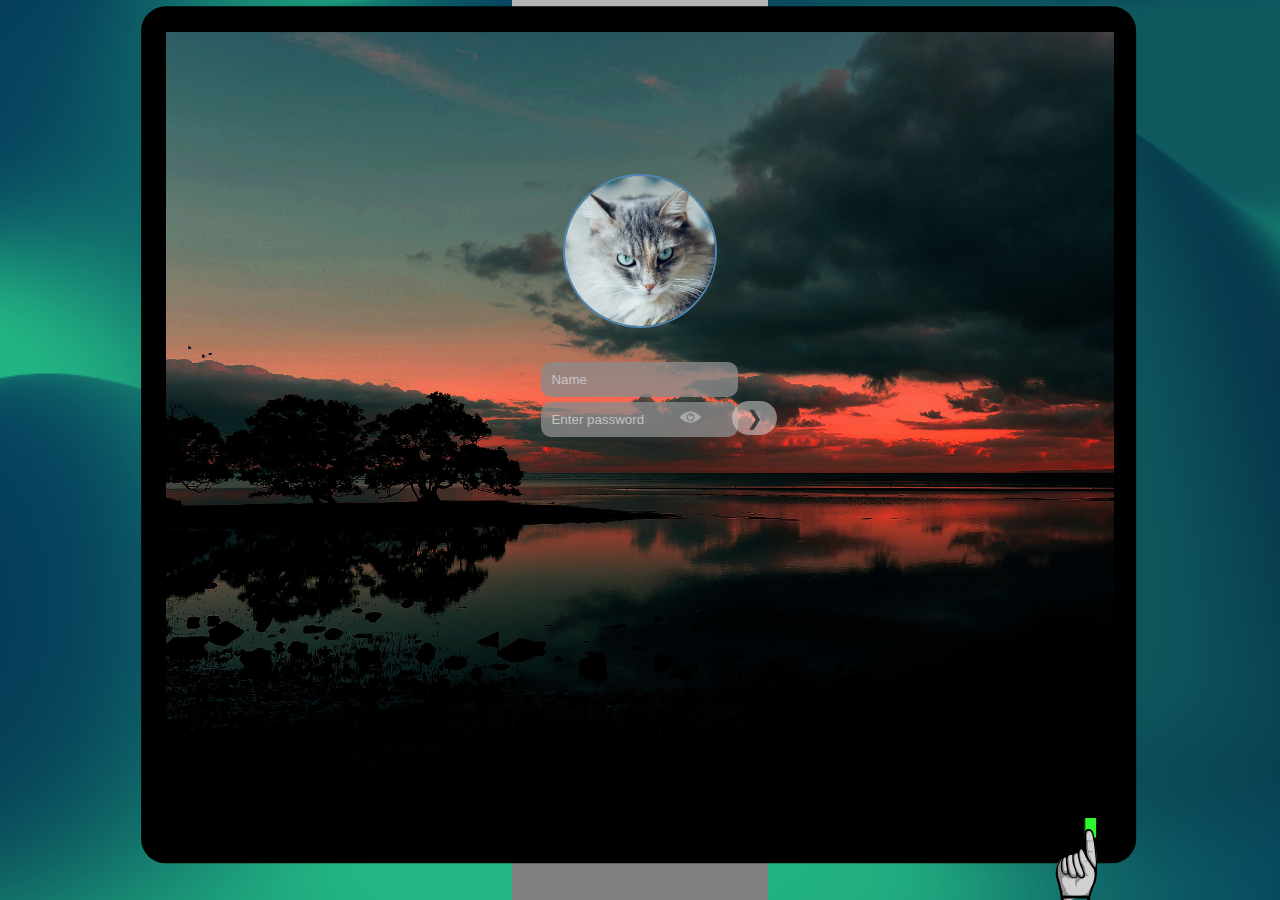
==== index.html @ 941a3dd5 "saving update / final" ====
<!DOCTYPE html>
<html lang="cs">
<head>
    <meta charset="UTF-8">
    <meta http-equiv="X-UA-Compatible" content="IE=edge">
    <meta name="viewport" content="width=device-width, initial-scale=1.0">
    <title>Purkiáda 2023</title>
    <link rel="stylesheet" href="css/panBackor.css">
    <link rel="stylesheet" href="css/apps/store.css">
    <link rel="stylesheet" href="css/apps/usc.css">
    <link rel="stylesheet" href="css/apps/level1.css">
    <link rel="stylesheet" href="css/apps/antivirus.css">
    <link rel="stylesheet" href="css/apps/console.css">
    <link rel="stylesheet" href="css/background.css">
    <link rel="stylesheet" href="css/winStyle.css">
    <link rel="stylesheet" href="css/screen.css">
    <link rel="stylesheet" href="css/index.css">
    <link rel="stylesheet" href="css/apps/fileExplorer.css">
    <link rel="stylesheet" href="css/apps/wizard.css">
    <link rel="stylesheet" href="css/apps/help.css">
    <link rel="stylesheet" href="css/apps/browser.css">
    <link rel="stylesheet" href="css/apps/properties.css">
    <link rel="stylesheet" href="css/apps/settings.css">
    <link rel="stylesheet" href="css/apps/decrypt.css">
    <script src="https://ajax.googleapis.com/ajax/libs/jquery/3.5.1/jquery.min.js"></script>
</head>
<body onload="generateApps(); getCountOfApplications(); checkLoggedUser();">
    <canvas id="gradient-canvas" data-transition-in></canvas>
        <!--
        <img draggable="false" id="telephone" class="unselectable" src="images/telefon/telefon-off.svg"></img>
        <img draggable="false" id="telephone-arrow" class="unselectable" style="rotate: 0deg;" src="images/telefon/arrow.svg" onclick="telefonNahoru()"></img>
        <div id="telephone-button-messages" class="telephone-button" onclick="changeTelephoneScreen('Messages')"></div>
        <div id="twoFactorCode"></div>
        <div id="telephone-button-open-conversation" class="telephone-button" onclick="changeTelephoneScreen('MessagesEmail')"></div> 
        -->
        <div class="monitor">
            <div id="loginscreen">
                <form id="loginContent">
                    <img draggable="false" id="ProfilePicture" src="images/general/LoginPP.png"><br>
                    <div>
                        <p id="wrongLoginText"></p>
                        <input type="text" id="username" name="username" onfocus='this.value=""'  value="Name"><br>
                        <input type="text" id="userpassword" name="password" onfocus='this.value=""; this.type="password"'; value="Enter password">
                    </div>
                    <input type="submit" id="submitlogin" value="❯" onclick="checkLoginInfo()">
                    <div id="showButton">
                        <img draggable="false" src="images/general/show.png" id="showPassword" onclick="showOrHidePassword()" title="show">
                    </div>
                </form>
            </div>
            <div id="taskBar" class="unselectable">
                <div id="startMenu" tabindex="-1" style="display: none">
                    <div id="appList"></div>
                    <div id="sideBar">
                        <div id="MoreBTN" class="start_sidebar_btns">
                            <img draggable="false" src="images/taskbar/morelight.svg" alt="more button" class="task_btns">
                            <p class="start_text">START</p>
                        </div>
                        <div class="sideBar_bottom">
                            <div id="AccountBTN" class="start_sidebar_btns">
                                <img draggable="false" src="images/taskbar/accountlight.svg" alt="account button" class="task_btns">
                                <p id="UserNameOnScr" class="start_text">Odhlásit se</p>
                            </div>
                            <div id="SettingsBTN" class="start_sidebar_btns" onclick="focusWindow('settings')">
                                <img draggable="false" src="images/taskbar/Settingslight.svg" alt="settings button" class="task_btns">
                                <p class="start_text">Nastavení</p>
                            </div>
                            <div id="PowerBTN" class="start_sidebar_btns" onclick="restart();openStartMenu();">
                                <img draggable="false" src="images/taskbar/PowerBTNlight.svg" alt="power button" class="task_btns">
                                <p class="start_text">Vypnout</p>
                            </div>
                        </div>
                    </div>
                    
                </div>
                <img draggable="false" src="images/taskbar/StartBTNlight.svg" alt="start button" id="StartBTN" class="task_btns">
                <img draggable="false" src="images/Backor/BackorIcon.png" alt="Pan Bačkor button" id="PanBackorBTN" class="task_btns" onclick="panBackorBTN()">
                <div id="backor_controls">
                    <div class="arrows arrow-left" onclick="switchPanBackorDialog(-1)"></div>
                    <div class="arrows arrow-right" onclick="switchPanBackorDialog(1)"></div>
                </div>
                <span id="getTime"> </span>
            </div>
            <div id="displayLeg"></div>
            <div class="displayFrame"></div>
            <div id="powerOffButton" onclick="turnOff()" class="unselectable" title="Power on/off"></div>
                <img draggable="false" src="images/general/hand.svg" alt="hand.svg" id="hand">
                <div id="contentDisplay">
                    
                    <div class="app_container" id="app_container" style="display: flex;margin: 2%;"></div>
                    <img draggable="false" src="images/Backor/backorArrow.png" alt="Pan Bačkor pointer" id="PanBackorPointer">
                    <appBuild title="It's About Drive, It's About Power" icon="old/LIGHT/icon2.png" backgroundColor="linear-gradient(43deg, #4158D0 0%, #C850C0 46%, #FFCC70 100%)" isInstalled="false">
                        <p>⣿⣿⣿⣿⣿⣿⣿⣿⣿⣿⣿⣿⣿⣿⣿⡿⠿⠛⠛⠛⠛⠿⣿⣿⣿⣿⣿⣿⣿⣿
                            ⣿⣿⣿⣿⣿⣿⣿⣿⣿⣿⣿⡿⠛⠉⠁⠀⠀⠀⠀⠀⠀⠀⠉⠻⣿⣿⣿⣿⣿⣿
                            ⣿⣿⣿⣿⣿⣿⣿⣿⣿⣿⡟⠁⠀⠀⠀⠀⠀⠀⠀⠀⠀⠀⠀⠀⠘⢿⣿⣿⣿⣿
                            ⣿⣿⣿⣿⣿⣿⣿⣿⣿⡟⠁⠀⠀⠀⠀⠀⠀⠀⠀⠀⠀⠀⠀⠀⠀⣾⣿⣿⣿⣿
                            ⣿⣿⣿⣿⣿⣿⣿⠋⠈⠀⠀⠀⠀⠐⠺⣖⢄⠀⠀⠀⠀⠀⠀⠀⠀⣿⣿⣿⣿⣿
                            ⣿⣿⣿⣿⣿⣿⡏⢀⡆⠀⠀⠀⢋⣭⣽⡚⢮⣲⠆⠀⠀⠀⠀⠀⠀⢹⣿⣿⣿⣿
                            ⣿⣿⣿⣿⣿⣿⡇⡼⠀⠀⠀⠀⠈⠻⣅⣨⠇⠈⠀⠰⣀⣀⣀⡀⠀⢸⣿⣿⣿⣿
                            ⣿⣿⣿⣿⣿⣿⡇⠁⠀⠀⠀⠀⠀⠀⠀⠀⠀⠀⠀⣟⢷⣶⠶⣃⢀⣿⣿⣿⣿⣿
                            ⣿⣿⣿⣿⣿⣿⡅⠀⠀⠀⠀⠀⠀⠀⠀⠀⠀⠀⠀⢿⠀⠈⠓⠚⢸⣿⣿⣿⣿⣿
                            ⣿⣿⣿⣿⣿⣿⡇⠀⠀⠀⠀⢀⡠⠀⡄⣀⠀⠀⠀⢻⠀⠀⠀⣠⣿⣿⣿⣿⣿⣿
                            ⣿⣿⣿⣿⣿⣿⡇⠀⠀⠀⠐⠉⠀⠀⠙⠉⠀⠠⡶⣸⠁⠀⣠⣿⣿⣿⣿⣿⣿⣿
                            ⣿⣿⣿⣿⣿⣿⣿⣦⡆⠀⠐⠒⠢⢤⣀⡰⠁⠇⠈⠘⢶⣿⣿⣿⣿⣿⣿⣿⣿⣿
                            ⣿⣿⣿⣿⣿⣿⣿⣿⡇⠀⠀⠀⠀⠠⣄⣉⣙⡉⠓⢀⣾⣿⣿⣿⣿⣿⣿⣿⣿⣿
                            ⣿⣿⣿⣿⣿⣿⣿⣿⣷⣄⠀⠀⠀⠀⠀⠀⠀⠀⣰⣿⣿⣿⣿⣿⣿⣿⣿⣿⣿⣿
                            ⣿⣿⣿⣿⣿⣿⣿⣿⣿⣿⣷⣤⣀⣀⠀⣀⣠⣾⣿⣿⣿⣿⣿⣿⣿⣿⣿⣿⣿⣿</p>
            </appBuild>
            <appBuild title="Chad" icon="old/LIGHT/icon3.png" backgroundColor="darkslategray" scroll="YX" isInstalled="false">
                <p>
                ⠀⠀⠀⠀⠀⠀⠀⠀⠀⠀⠀⠀⠀⠀⠀⠀⠀⠀⠀⣀⣤⣤⣤⣶⣤⣤⣀⣀⣀⠀⠀⠀⠀⠀⠀⠀⠀⠀⠀⠀⠀⠀⠀⠀⠀⠀⠀⠀⠀⠀
                ⠀⠀⠀⠀⠀⠀⠀⠀⠀⠀⠀⠀⠀⠀⠀⠀⣠⣴⣿⣿⣿⣿⣿⣿⣿⣿⣿⣿⣿⣿⣶⣄⠀⠀⠀⠀⠀⠀⠀⠀⠀⠀⠀⠀⠀⠀⠀⠀⠀⠀
                ⠀⠀⠀⠀⠀⠀⠀⠀⠀⠀⠀⠀⠀⠀⢀⣾⣿⣿⣿⣿⣿⡿⠋⠉⠛⠛⠛⠿⣿⠿⠿⢿⣇⠀⠀⠀⠀⠀⠀⠀⠀⠀⠀⠀⠀⠀⠀⠀⠀⠀
                ⠀⠀⠀⠀⠀⠀⠀⠀⠀⠀⠀⠀⠀⠀⣾⣿⣿⣿⣿⣿⠟⠀⠀⠀⠀⠀⡀⢀⣽⣷⣆⡀⠙⣧⠀⠀⠀⠀⠀⠀⠀⠀⠀⠀⠀⠀⠀⠀⠀⠀
                ⠀⠀⠀⠀⠀⠀⠀⠀⠀⠀⠀⠀⠀⢰⣿⣿⣿⣿⣿⣷⠶⠋⠀⠀⣠⣤⣤⣉⣉⣿⠙⣿⠀⢸⡆⠀⠀⠀⠀⠀⠀⠀⠀⠀⠀⠀⠀⠀⠀⠀
                ⠀⠀⠀⠀⠀⠀⠀⠀⠀⠀⠀⠀⠀⢸⣿⣿⣿⣿⣿⠁⠀⠀⠴⡟⣻⣿⣿⣿⣿⣿⣶⣿⣦⡀⣇⠀⠀⠀⠀⠀⠀⠀⠀⠀⠀⠀⠀⠀⠀⠀
                ⠀⠀⠀⠀⠀⠀⠀⠀⠀⠀⠀⠀⠀⢨⠟⡿⠻⣿⠃⠀⠀⠀⠻⢿⣿⣿⣿⣿⠏⢹⣿⣿⣿⢿⡇⠀⠀⠀⠀⠀⠀⠀⠀⠀⠀⠀⠀⠀⠀
                ⠀⠀⠀⠀⠀⠀⠀⠀⠀⠀⠀⠀⠀⣿⣼⣷⡶⣿⣄⠀⠀⠀⠀⠀⢉⣿⣿⣿⡿⠀⠸⣿⣿⡿⣷⠃⠀⠀⠀⠀⠀⠀⠀⠀⠀⠀⠀⠀⠀⠀
                ⠀⠀⠀⠀⠀⠀⠀⠀⠀⠀⠀⠀⠀⢻⡿⣦⢀⣿⣿⣄⡀⣀⣰⠾⠛⣻⣿⣿⣟⣲⡀⢸⡿⡟⠹⡆⠀⠀⠀⠀⠀⠀⠀⠀⠀⠀⠀⠀⠀⠀
                ⠀⠀⠀⠀⠀⠀⠀⠀⠀⠀⠀⠀⠀⠀⢰⠞⣾⣿⡛⣿⣿⣿⣿⣰⣾⣿⣿⣿⣿⣿⣿⣿⣿⡇⢰⡇⠀⠀⠀⠀⠀⠀⠀⠀⠀⠀⠀⠀⠀⠀
                ⠀⠀⠀⠀⠀⠀⠀⠀⠀⠀⠀⠀⠀⠀⠘⠀⣿⡽⢿⣿⣿⣿⣿⣿⣿⣿⣿⣿⣿⢿⠿⣍⣿⣧⡏⠀⠀⠀⠀⠀⠀⠀⠀⠀⠀⠀⠀⠀⠀⠀
                ⠀⠀⠀⠀⠀⠀⠀⠀⠀⠀⠀⠀⠀⠀⠀⠀⣿⣷⣿⣿⣿⣿⣿⣿⣿⣿⣷⣮⣽⣿⣷⣙⣿⡟⠀⠀⠀⠀⠀⠀⠀⠀⠀⠀⠀⠀⠀⠀⠀⠀
                ⠀⠀⠀⠀⠀⠀⠀⠀⠀⠀⠀⠀⠀⠀⠀⠀⠙⢿⣿⣿⣿⣿⣿⣿⣿⣿⣿⣿⣿⣿⡟⣹⡿⠇⠀⠀⠀⠀⠀⠀⠀⠀⠀⠀⠀⠀⠀⠀⠀⠀
                ⠀⠀⠀⠀⠀⠀⠀⠀⠀⠀⠀⠀⠀⠀⠀⠀⠀⠀⠈⠛⢿⣿⣿⣿⣿⣿⣿⣿⣿⣿⣿⣿⡧⣦⠀⠀⠀⠀⠀⠀⠀⠀⠀⠀⠀⠀⠀⠀⠀⠀
                ⠀⠀⠀⠀⠀⠀⠀⠀⠀⠀⠀⠀⢠⡆⠀⠀⠀⠀⠀⠀⠀⠉⠻⣿⣿⣾⣿⣿⣿⣿⣿⣿⡶⠏⠀⠀⠀⠀⠀⠀⠀⠀⠀⠀⠀⠀⠀⠀⠀⠀
                ⠀⠀⠀⠀⠀⠀⠀⣀⣠⣤⡴⠞⠛⠀⠀⠀⠀⠀⠀⠀⠀⠀⠀⠚⣿⣿⣿⠿⣿⣿⠿⠟⠁⠀⠀⠀⠀⠀⠀⠀⠀⠀⠀⠀⠀⠀⠀⠀⠀⠀
                ⠀⢀⣠⣤⠶⠚⠉⠉⠀⢀⡴⠂⠀⠀⠀⠀⠀⠀⠀⠀⢠⠀⠀⢀⣿⣿⠁⠀⡇⠀⠀⠀⠀⠀⠀⠀⠀⠀⠀⠀⠀⠀⠀⠀⠀⠀⠀⠀⠀⠀
                ⠞⠋⠁⠀⠀⠀⠀⣠⣴⡿⠃⠀⠀⠀⠀⠀⠀⠀⠀⠀⣾⠀⠀⣾⣿⠋⠀⢠⡇⠀⠀⠀⠀⠀⠀⠀⠀⠀⠀⠀⠀⠀⠀⠀⠀⠀⠀⠀⠀⠀
                ⡀⠀⠀⢀⣷⣶⣿⣿⣿⡇⠀⠀⠀⠀⠀⠀⠀⠀⠀⠀⣿⣆⣼⣿⠁⢠⠃⠈⠓⠦⣄⡀⠀⠀⠀⠀⠀⠀⠀⠀⠀⠀⠀⠀⠀⠀⠀⠀⠀⠀
                ⣿⣿⡛⠛⠿⠿⠿⠿⠿⢷⣦⣤⣤⣤⣦⣄⣀⣀⠀⢀⣿⣿⠻⣿⣰⠻⠀⠸⣧⡀⠀⠉⠳⣄⠀⠀⠀⠀⠀⠀⠀⠀⠀⠀⠀⠀⠀⠀⠀⠀
                ⠛⢿⣿⣆⠀⠀⠀⠀⠀⠀⠀⠀⠈⠉⠉⠙⠛⠿⣦⣼⡏⢻⣿⣿⠇⠀⠁⠀⠻⣿⠙⣶⣄⠈⠳⣄⡀⠀⠀⠀⠀⠀⠀⠀⠀⠀⠀⠀⠀⠀
                ⠀⠀⠈⠋⠀⠀⠀⠀⠀⠀⠀⠀⠀⠀⠁⣐⠀⠀⠀⠈⠳⡘⣿⡟⣀⡠⠿⠶⠒⠟⠓⠀⠹⡄⢴⣬⣍⣑⠢⢤⡀⠀⠀⠀⠀⠀⠀⠀⠀⠀
                ⠀⠀⠀⠀⠀⠀⠀⠀⠀⠀⠀⠀⠀⠀⠀⠙⢀⣀⠐⠲⠤⠁⢘⣠⣿⣷⣦⠀⠀⠀⠀⠀⠀⠙⢿⣿⣏⠉⠉⠂⠉⠉⠓⠒⠦⣄⡀⠀⠀⠀
                ⠀⠀⠀⠀⠀⠀⠀⠀⠀⠀⠀⠀⠀⠀⠀⠀⠀⠉⠀⠀⠀⠀⠈⣿⣿⣷⣯⠀⠀⠀⠀⠀⠀⠀⠀⠉⠻⢦⣷⡀⠀⠀⠀⠀⠀⠀⠉⠲⣄⠀
                ⠠⠀⠀⠀⠀⠀⠀⠀⠀⠀⠀⠀⠀⠀⠀⠀⠀⠀⠀⠀⠘⢦⠀⢹⣿⣏⠀⠀⠀⠀⠀⠀⠀⠀⠀⠀⠀⠀⠙⢻⣷⣄⠀⠀⠀⠀⠀⠀⠈⠳
                ⠀⠀⠁⠀⠀⠀⠀⠀⠀⠀⠀⠀⠀⠀⠀⠀⠀⠀⠀⠀⠀⠀⠁⣸⣿⣿⡀⠀⠀⠀⠀⠀⠀⠀⠀⠀⠀⠀⠀⠀⠈⣽⡟⢶⣄⠀⠀⠀⠀⠀
                ⠯⠀⠀⠀⠒⠀⠀⠀⠀⠀⠐⠀⠀⠀⠀⠀⠀⠀⠀⠀⠀⠀⠀⢻⣿⣿⣷⣄⠀⠀⠀⠀⠀⠀⠀⠀⠀⠀⠀⠀⠀⢸⣿⡄⠈⠳⠀⠀⠀⠀
                ⠀⠀⢀⣀⣀⡀⣼⣤⡟⣬⣿⣷⣤⣀⣄⣀⡀⠀⠀⠀⠀⠀⠀⠈⣿⣿⡄⣉⡀⠀⠀⠀⠀⠀⠀⠀⢀⠀⠀⠀⠀⠀⣿⣿⣄⠀⣀⣀⡀⠀
                </p>
            </appBuild>
            <appBuild title="Notepad" icon="notepad.png" scroll="XY" backgroundColor="white">
                <p contenteditable="true" id="notepad" class="unselectable" style="width:100%;height:100%"></p>
            </appBuild>
            <appBuild title="Video přehrávač" backgroundColor="black" shortcut="false" icon="vlc.png">
                <video width="100%" height="100%" onclick="if(paused){play()}else{pause()}">
                    <source src="images/general/NeverGonnaGiveYouUp.mp4" type="video/mp4" id="videoPlayer">
                    Your browser does not support the video tag.
                </video>
            </appBuild>
            <appBuild title="settings" icon="settings-cog.svg" shortcut="false" startMenu="false">
                <div class="settings_main">
                    <ul class="settings_nav">
                        <li onclick="activateTab(this, 'tab_general')" id="defaultSettingsTab"><img class="settings_ico" src="images/icons/settings-cog.svg" alt=""><p>Obecné</p></li>
                        <li onclick="activateTab(this, 'tab_appearance')"><img class="settings_ico" src="images/icons/appearance.svg" alt=""><p>Vzhled</p></li>
                        <li onclick="activateTab(this, 'tab_about')"><img class="settings_ico" src="images/icons/about.svg" alt=""><p>O systému</p></li>
                        <li onclick="activateTab(this, 'tab_bug')"><img class="settings_ico" src="images/icons/bug.svg" alt=""><p>Nahlásit chybu</p></li>
                      </ul>
                    <div class="tabs">
                        <div id="tab_general" class="tab_container">
                            <div id="general-lang" class="tab_select_template">
                                <label for="sys-lang" class="textOverflow1Line">Systémový jazyk:</label>
                                <select name="sys-lang" id="sys-lang-options" onchange="changeLang(this.value)">
                                    <option value="ascii">Ascii</option>
                                    <option value="default">Výchozí</option>
                                </select>
                            </div>
                            <!-- create random settins here -->
                            <div id="general-lang" class="tab_select_template">
                                <label for="random" class="textOverflow1Line">Náhodná volba:</label>
                                <label class="switch">
                                    <input type="checkbox">
                                    <span class="slider round"></span>
                                </label>
                            </div>
                            <div id="general-lang" class="tab_select_template">
                                <label for="random" class="textOverflow1Line">Náhodná volba:</label>
                                <select name="random" id="random-options">
                                    <option value="1">1</option>
                                    <option value="2">2</option>
                                    <option value="3">3</option>
                                </select>
                            </div>
                            <div id="general-lang" class="tab_select_template">
                                <label for="random" class="textOverflow1Line">Náhodná volba:</label>
                                <label class="switch">
                                    <input type="checkbox">
                                    <span class="slider round"></span>
                                </label>
                            </div>
                            <div id="general-lang" class="tab_select_template">
                                <label for="random" class="textOverflow1Line">Náhodná volba:</label>
                                <select name="random" id="random-options">
                                    <option value="1">1</option>
                                    <option value="2">2</option>
                                    <option value="3">3</option>
                                </select>
                            </div>
                            <div id="general-lang" class="tab_select_template">
                                <label for="random" class="textOverflow1Line">Náhodná volba:</label>
                                <select name="random" id="random-options">
                                    <option value="1">1</option>
                                    <option value="2">2</option>
                                    <option value="3">3</option>
                                </select>
                            </div>
                        </div>
                        <div id="tab_appearance" class="tab_container"></div>
                        <div id="tab_about" class="tab_container">
                            <h1>BackorOS &copy;</h1>
                            <p>Verze: 2023</p>
                            <p>Build: dneska</p>
                            <br>
                            <h3>Autoři: </h3>
                            <p>Kryštof Komárek</p>
                            <p>Filip Krupička</p>
                            <p>Adam Rousek</p>
                            <p>Václav Klíma</p>
                        </div>
                        <div id="tab_bug" class="tab_container">
                            <img src="images/general/noReportNoBug.jpg" alt="noReportNoBug.jpg" style="width: 100%;height: 100%;">
                        </div>
                    </div>
                </div>
            </appBuild>
            <appBuild title="Antivirus" icon="antivirusLogo.png" backgroundImage="antivirus-background.jpg" resize="false" maximize="false" isInstalled="false">
                <div id="av_header">
                    <img src="/images/icons/antivirusLogo.png" draggable="false" class="unselectable">
                    <p class="unselectable">Purktivirus</p>
                </div>
                <div id="av_sideBar">
                    <div class="av_button" onclick="document.getElementById('av_settings').style.display = 'none'">
                        <img src="/images/WebBrowser/magnifier.png" style="filter: invert();" draggable="false" class="unselectable">
                        <p class="unselectable">Sken</p>
                    </div>
                    <div class="av_button" onclick="document.getElementById('av_settings').style.display = 'unset'; stopScan()">
                        <img src="/images/taskbar/Settingslight.svg" draggable="false" class="unselectable">
                        <p class="unselectable">Nastavení</p>
                    </div>
                </div>
                <div id="av_footer">
                    <button id="av_scanBTN" onclick="startScan()">Rychlý sken</button>
                    <div id="av_scanInfo" style="display: none;">
                        <div id="av_scanInfo_text" class="unselectable"></div>
                        <div id="av_scanInfo_status" class="unselectable"></div>
                        <button id="av_scanInfoBTN" style="cursor: default;"></button>
                    </div>
                </div>
                <div id="av_settings">
                    <label for="scan-type">Typ skenování:</label>
                    <select name="scan-type" id="scan-type-options" onchange="changeScanningType(this.value)">
                        <option value="Rychlý">Rychlé</option>
                        <option value="Plný">Plné</option>
                    </select>
                </div>
                <div id="av_redemption">
                    <p class="unselectable">Vaše bezplatná zkušební verze právě skončila. Kupte si plnou verzi!</p>
                    <p class="unselectable">Status: neaktivní</p>
                    <input type="text" id="av_redemptionCode" placeholder="Aktivační kód">
                    <button style="cursor: default;" onclick="if (document.getElementById('av_redemptionCode').value === getPurktivirusCode()){document.getElementById('av_redemption').remove(); completeLevel(7); POSTdata(localStorage.getItem('loginDetail'), '0000000000000111');}else{document.getElementById('av_redemptionCode').value = ''}">Redem</button>
                </div>
                
            </appBuild>
            <appBuild title="*jmeno_uzivatele*@spspurkynova" backgroundColor="#0c0c0c" scroll="Y" icon="Console.png" isInstalled="false">
                <div class="console">
                    <div class="copyright">
                        Backora OS [Version 10.0.19045.2486] <br>
                        (c) Purkiada Uloha -1. All rights reserved.
                    </div>
                    <div class="console_output">
                        <div class="console_output_text" id="console_output_text" style="white-space: pre-wrap;">
                            <!-- ZDE JE OUTPUT A ZAPISUJÍ SE TU POUŽITÉ COMMANDY -->
                            &nbsp;&nbsp;
                        </div>
                        <div class="console_input">
                            <div class="console_input_text">
                                <span id="console_input_text">C:\LevelProgress> </span>
                                <input type="text" id="console_input" onkeydown="consoleInput(event)">
                            </div>
                        </div>
                    </div>  
                </div>       
            </appBuild>

            <appBuild title="File explorer" backgroundImage="fileExplorer-background.jpg" icon="file_explorer.png">
                <div id="fe_header">
                    <img id="fe_icon" src="images/icons/file_explorer.png">
                    <img id="fe_hide" title="show hidden files ✗" src="images/general/fileHide.png" onclick="toggleHiddenFiles();this.title=(this.title=='show hidden files ✓')?'show hidden files ✗':'show hidden files ✓'">
                </div>
                <div id="fe_sideBar">
                    <div class="side_folder disk" id="defaultFolderTab" onclick="activateFolderTab(this, 'fe_disk')"><img src="images/icons/hard-drive.png" class="fe_side_img"><p class="textOverflow1Line">Disk (C:)</p></div>
                    <div class="side_folder limited" onclick="popup('System Manager', 'Nedostačné přístupové oprávnění')"><img src="images/icons/folder.png" class="fe_side_img"><p class="textOverflow1Line">system</p></div>
                    <div class="side_folder" onclick="activateFolderTab(this, 'fe_main')"><img src="images/icons/folder.png" class="fe_side_img"><p class="textOverflow1Line">Program Files</p></div>
                    <div class="side_folder" onclick="activateFolderTab(this, 'fe_downloads')"><img src="images/icons/folder.png" class="fe_side_img"><p class="textOverflow1Line">Downloads</p></div>
                    
                </div>
                <div id="fe_main" class="fe_tab">
                    <div class="fe_files inUse" id="backorFolder" onclick="activateFolderTab(this, 'fe_backor')"><img src="images/icons/folder.png"><p class="textOverflow1Line">Backor</p></div>
                    <div class="fe_files" id="fileRick" onclick="openVideo('images/NeverGonnaGiveYouUp.mp4')"><img src="images/icons/vlc.png" class="fe_file_img"><p class="textOverflow1Line">Rick roluje.mp4</p></div>
                    <div class="fe_files" id="file0" onclick="focusWindow('File'); changeFileText(generateRandomStringOfRandomLength(500,1000))"><img src="images/icons/fileDefault.png" class="fe_file_img"><p class="textOverflow1Line">A.part</p></div>
                    <div class="fe_files hiddenFiles" id="fileHidden" onclick="focusWindow('File'); changeFileText(generateRandomStringOfRandomLength(500,1000))"><img src="images/icons/batsch.png" class="fe_file_img"><p class="textOverflow1Line">fileGen.batsch</p></div>
                    <div class="fe_files" id="file1" onclick="focusWindow('File'); changeFileText(generateRandomStringOfRandomLength(500,1000))"><img src="images/icons/fileDefault.png" class="fe_file_img"><p class="textOverflow1Line">C.dll</p></div>
                    <div class="fe_files" id="file2" onclick="focusWindow('File'); changeFileText(generateRandomStringOfRandomLength(500,1000))"><img src="images/icons/fileDefault.png" class="fe_file_img"><p class="textOverflow1Line">D.bin</p></div>
                    <div class="fe_files" id="file3" onclick="focusWindow('File'); changeFileText(generateRandomStringOfRandomLength(500,1000))"><img src="images/icons/fileDefault.png" class="fe_file_img"><p class="textOverflow1Line">E.data</p></div>
                    <div class="fe_files" id="file4" onclick="focusWindow('File'); changeFileText(generateRandomStringOfRandomLength(500,1000))"><img src="images/icons/fileDefault.png" class="fe_file_img"><p class="textOverflow1Line">F.xml</p></div>
                    <div class="fe_files" id="file5" onclick="focusWindow('File'); changeFileText(generateRandomStringOfRandomLength(500,1000))"><img src="images/icons/fileDefault.png" class="fe_file_img"><p class="textOverflow1Line">G.bak</p></div>
                </div>
                <div id="fe_disk" class="fe_tab">
                    <div class="fe_files limited" onclick="popup('System Manager', 'Nedostačné přístupové oprávnění');"><img src="images/icons/folder.png" class="fe_folder_img"><p>system</p></div>
                    <div class="fe_files" onclick="activateFolderTab(this, 'fe_main')"><img src="images/icons/folder.png" class="fe_folder_img"><p>Program Files</p></div>
                    <div class="fe_files" onclick="activateFolderTab(this, 'fe_downloads')"><img src="images/icons/folder.png" class="fe_folder_img"><p>Downloads</p></div>
                </div> 
                <div id="fe_downloads" class="fe_tab">
                    <div class="fe_files" id="av_installer_file" onclick="focusWindow('AV Wizard')" style="display: none;"><img src="images/icons/wizardIcon.png"><p>AV_installer.exe</p></div>
                </div> 
                <div id="fe_backor" class="fe_tab">
                    <div class="fe_files inUse" id="backorFolder" onclick="activateFolderTab(this, 'fe_backorData')"><img src="images/icons/folder.png"><p class="textOverflow1Line">Data</p></div>
                    <div class="fe_files inUse" id="backorBatsch" onclick="focusWindow('File'); changeFileText(generateRandomStringOfRandomLength(500,1000))"><img src="images/Backor/BackorIcon.png"><p class="textOverflow1Line">PanBackor.exe</p></div>
                    <div class="fe_files inUse" id="backorDll" onclick="focusWindow('File'); changeFileText(generateRandomStringOfRandomLength(500,1000))"><img src="images/icons/fileDefault.png"><p class="textOverflow1Line">Backor.dll</p></div>
                </div> 
                <div id="fe_backorData" class="fe_tab">
                    <div class="fe_files inUse" id="backorBin1" onclick="focusWindow('File'); changeFileText(generateRandomStringOfRandomLength(500,1000))"><img src="images/icons/fileDefault.png"><p class="textOverflow1Line">part1.bin</p></div>
                    <div class="fe_files inUse" id="backorBin2" onclick="focusWindow('File'); changeFileText(generateRandomStringOfRandomLength(500,1000))"><img src="images/icons/fileDefault.png"><p class="textOverflow1Line">part2.bin</p></div>
                    <div class="fe_files inUse" id="backorBin3" onclick="focusWindow('File'); changeFileText(generateRandomStringOfRandomLength(500,1000))"><img src="images/icons/fileDefault.png"><p class="textOverflow1Line">part3.bin</p></div>
                </div>
            </appBuild>

            <appBuild title="File" backgroundColor="gray" scroll="XY" shortcut="false" startMenu="false">
                <p id="fileText"></p>
            </appBuild>

            <appBuild title="BACKOR Store" icon="store.png" backgroundColor="#a0a5b7" scroll="" isInstalled="false">
                <div id="store_header">
                    <img id="store_icon" src="images/icons/store.png" draggable="false">
                    <div id="store_header_text">
                        <p class="textOverflow1Line">BACKOR Store</p>
                    </div>
                </div>
                <div id="store_content">
                    <div id="store_content_left">
                        <div class="store_content_left_item" id="store_antivirus" onclick="this.style.display = 'none'; document.getElementById('av_installer_file').style.display = 'block'; document.getElementById('application' + getFromSystemRegister('Antivirus')).setAttribute('onclick', 'focusWindow(\'Antivirus\'); completeLevel(6)'); showStorePopup()">
                            <img src="images/icons/antivirusLogo.png">
                            <p class="textOverflow1Line">Antivirus</p>
                        </div>
                         <div class="store_content_right_item" id="store_terminal" style="display: none;" onclick="style.display = 'none'; installApp(getFromSystemRegister('*jmeno_uzivatele*@spspurkynova')); document.getElementById('application' + getFromSystemRegister('*jmeno_uzivatele*@spspurkynova')).setAttribute('onclick', 'focusWindow(\'*jmeno_uzivatele*@spspurkynova\'); completeLevel(10); completeLevel(11); POSTdata(localStorage.getItem(\'loginDetail\'), \'0000000000001011\');');">
                            <img src="images\icons\console.png">
                            <p class="textOverflow1Line">Terminal</p>
                        </div>
                    </div>
                    <div id="store_popup">
                        <p id="store_popup_text">Soubor AV_Installer.exe uložen do Downloads</p>
                    </div>
                </div>
                
            </appBuild>

            <appBuild title="AV Wizard" icon="wizardIcon.png" shortcut="false" startMenu="false">
                <div class="wizard_title">
                    Vítejte v Purkvirusovém instalačním čaroději!
                </div>
                <div class="wizard_text">
                    Pro pokračování v instalaci stačí kliknout na tlačítko a já vše zařídím..
                </div>
                <button onclick="AVInstall()" class="wizard_button_install">Installovat AV</button>
                <div class="wizard_error_title">
                    <a id="wizardErrorTitle">Instalace přerušena!</a>
                </div>
                <div class="wizard_error_text">
                    <a id="wizardErrorText">Nedostatek místa v uložišti!</a>
                </div>
                <div class="progress_bar_bg"></div>
                <div class="progress_bar"></div>
                
                
            </appBuild>
            <appBuild title="Webový prohlížeč" isInstalled="true" icon="browser.png" backgroundColor="#555">
                <div class="main_div">
                    <div id="browserHeader">
                        <img draggable="false" class="controlBtn" class="unselectable" src="images/WebBrowser/controlRightArrow.png" onclick="historyDown()">
                        <img draggable="false" class="controlBtn" class="unselectable" src="images/WebBrowser/controlLeftArrow.png" onclick="historyUp()">
                        <img draggable="false" class="controlBtn" class="unselectable" src="images/WebBrowser/controlReload.png" onclick="searchBarControler()">
                        <input id="browserSearchBar" onkeyup="if (event.keyCode===13){magnifierBtn.click()}" onclick="this.select();">
                        <img draggable="false" id="magnifierBtn" class="unselectable" src="images/WebBrowser/magnifier.png" onclick="searchBarControler()">
                    </div>
                    <div id="browserTabs">
                        <div class="browserTab" class="unselectable textOverflow1Line" onclick="searchBarControler('error')"><img src="images/WebBrowser/warning.png"><p class="textOverflow1Line">Error Checker</p></div>
                        <div class="browserTab" class="unselectable textOverflow1Line" onclick="searchBarControler('antivirus')"><img src="images//icons/antivirusLogo.png"><p class="textOverflow1Line">Předplatné</p></div>
                        <div class="browserTab" class="unselectable textOverflow1Line" onclick="searchBarControler('dokumentace')"><img src="images//icons/key.png"><p class="textOverflow1Line">Dokumentace</p></div>
                        <div class="browserTab virusTab" onclick="searchBarControler(this.querySelector('p').innerText)"><p class="textOverflow1Line">vir.exe</p></div>
                        <div class="browserTab virusTab" onclick="searchBarControler(this.querySelector('p').innerText)"><p class="textOverflow1Line">vir.exe</p></div>
                        <div class="browserTab virusTab" onclick="searchBarControler(this.querySelector('p').innerText)"><p class="textOverflow1Line">vir.exe</p></div>
                        <div class="browserTab virusTab" onclick="searchBarControler(this.querySelector('p').innerText)"><p class="textOverflow1Line">vir.exe</p></div>
                        <div class="browserTab virusTab" onclick="searchBarControler(this.querySelector('p').innerText)"><p class="textOverflow1Line">vir.exe</p></div>
                        <div class="browserTab virusTab" onclick="searchBarControler(this.querySelector('p').innerText)"><p class="textOverflow1Line">vir.exe</p></div>
                        <div class="browserTab virusTab" onclick="searchBarControler(this.querySelector('p').innerText)"><p class="textOverflow1Line">vir.exe</p></div>
                        <div class="browserTab virusTab" onclick="searchBarControler(this.querySelector('p').innerText)"><p class="textOverflow1Line">vir.exe</p></div>
                        <div class="browserTab virusTab" onclick="searchBarControler(this.querySelector('p').innerText)"><p class="textOverflow1Line">vir.exe</p></div>
                        <div class="browserTab virusTab" onclick="searchBarControler(this.querySelector('p').innerText)"><p class="textOverflow1Line">vir.exe</p></div>
                    </div>
                    <div id="main_webbrowser_div">
                        
                    </div>
                </div>
            
            </appBuild>
            <appBuild title="Jak použivat" icon="info.png" isInstalled="true" backgroundColor="#222" scroll="Y">
                <div class="help">
                    <h1 class="asciiHash textOverflow1Line">Info k úloze</h1>
                    <h2>Ovládání</h2>
                    <ul>
                        <li>Snažili jsme se simulovat běžný operační systém</li>
                        <li>Táhnutím kurzoru po vrchu okna ho můžete přesunout</li>
                        <li>Táhnutím kurzoru po pravém dolním okraji můžete některým oknům změnit velikost podle potřeby.</li>
                        <li>Okna jinak můžete samozřejmě zavřít, minimalizovat i maximalizovat</li>
                    </ul>
                    <h2>Pan Bačkor</h2>
                    <ul>
                        <li>Pan Bačkor je tvůj rádce pro tyto úlohy</li>
                        <li>Aby jsi si ho zobrazil/a, dole vlevo klikni na jeho ikonu (bílý kruh a bačkorou uvnitř)</li>
                        <li>Kliknutím na text → zobrazí se následující dialog (pokud možný)</li>
                        <li>Šipky v pravo dole na taskbaru → mění dialog na předchozí nebo následující (pokud možné)</li>
                    </ul>
                </div>
            </appBuild>
            <appBuild title="Vlastnosti" minimize="false" maximize="false" shortcut="false" startMenu="false" backgroundColor="gray" width="250px" height="300px" resize="false" taskBarHidden="true">

                <div id="properties_container">
                    <!-- create template for disk properties -->
                    <div id="properties_disk">
                        <div id="disk_name">
                            <img id="disk_img" src="images/icons/hard-drive.png">
                            <input type="text" value="OS" readonly>
                        </div>
                        <div id="disk_type">
                            <div>
                                <p class="textOverflow1Line">Typ: </p><p class="textOverflow1Line">Lokální disk</p>
                            </div>
                            <div>
                                <p class="textOverflow1Line">Systém souborů: </p><p class="textOverflow1Line">NTFS</p>
                            </div>
                        </div>
                        <div id="disk_storage">
                            <div>
                                <p class="textOverflow1Line">Celková velikost: </p><p class="textOverflow1Line">X.XX GB</p>
                            </div>
                            <div>
                                <p class="textOverflow1Line">Volné místo: </p><p class="textOverflow1Line">X.XX GB</p>
                            </div>
                        </div>
                    </div>
                    <div id="properties_optimization">
                        <img id="defragmentation_img" src="images/icons/defragmentation.png">
                        <button id="optimizeBTN" onclick="focusWindow('Optimalizace jednotek')" role="button">
                            <span class="asciiHash textOverflow1Line">Optimalizovat</span>
                        </button>
                    </div>
                </div>
            </appBuild>
            <appBuild title="Optimalizace jednotek" minimize="false" backgroundColor="gray" maximize="false" width="400px" height="300px" shortcut="false" startMenu="false" taskBarHidden="true">
                <p id="optimizationPercentage"></p>
                <button id="optimizeStartBTN" onclick="optimizeDrives(document.getElementById('optimizationPercentage'), 0, 100, 5000)">Optimalizovat</button>
            </appBuild>
            <appBuild title="Decrypt.exe" icon="key.png" isInstalled="false" backgroundColor="gray" width="250px" height="300px" resize="false" onClickFunction="completeLevel(10)">
                <div id="divDecrypt1">
                    <label for="decrypt1">Code 1/3</label>
                    <input type="text" id="decrypt1" name="decrypt1" placeholder="Bypass Code">
                    <p id="decryptmsg" style="color: white;"></p>
                    <button id="decryptBTN1" style="cursor: default;" onclick="decrypt1()">Spustit</button>
                </div>
                <div id="divDecrypt2">
                    <label for="decrypt2">Code 2/3</label>
                    <input type="text" id="decrypt2" name="decrypt2" placeholder="Bypass Code">
                    <p id="decryptmsg" style="color: white;"></p>
                    <button id="decryptBTN2" style="cursor: default;" onclick="decrypt2()">Spustit</button>
                </div>
                <div id="divDecrypt3">
                    <label for="decrypt3">Code 3/3</label>
                    <input type="text" id="decrypt3" name="decrypt" placeholder="Bypass Code">
                    <p id="decryptmsg" style="color: white;"></p>
                    <button id="decryptBTN3" style="cursor: default;" onclick="decrypt3()">Spustit</button>
                </div>
            </appBuild>
            <appBuild title="CrashNote.txt" isInstalled="false" backgroundColor="gray" width="250px" height="300px" resize="false">
                <div id="crashText"></div>
            </appBuild>
            
            <div id="PanBackorGUI" onclick="switchPanBackorDialog(1)" style="background-color: black;">
                <div class="Backor">
                    <img class="PanBackorImg" draggable="false" src="images/Backor/Backor.png" title="Ahoj jsem pan Bačkor!">
                    <div class="eye" id="eye1"></div>
                    <div class="eye" id="eye2"></div>
                    <div class="eyeLid" id="eyeLid1"></div>
                    <div class="eyeLid" id="eyeLid2"></div>
                </div>
                <div class="text">
                    <a id="PanBackorDialogText" class="unselectable">Jsem pan Bačkor!</a>
                </div>
            </div>
        </div>
    </div>
    <img src="images/Backor/theend.png" id="theend">
    
    <script src="js/javascriptTools.js"></script>
    <script src="js/register.js"></script>
    <script src="js/decrypt.js"></script>
    <script src="js/PanBackor.js"></script>
    <script src="js/explorer.js"></script>
    <script src="js/console.js"></script>
    <script src="js/SystemPermissionPopup.js"></script>
    <script src="js/SystemUsingPopup.js"></script>
    <script src="js/SystemPopup.js"></script>
    <script src="js/Gradient.js"></script>
    <!-- <script src="js/storageManager.js"></script> -->
    <script src="js/gameFlowController.js"></script>
    <script src="js/loginManager.js"></script>
    <script src="js/Window.js"></script>
    <script src="js/video.js"></script>
    <!-- <script src="js/ConvertTOOL.js"></script>
    <script src="js/sifrovaciKolo.js"></script>
    <script src="js/PASS_kontrola.js"></script> -->
    <script src="js/theme.js"></script>
    <script src="js/turnoff.js"></script>
    <script src="js/currentTime.js"></script>
    <!-- <script src="js/enigmaCode.js"></script> -->
    <script src="js/webBrowser.js"></script>
    <!-- <script src="js/telefon.js"></script> -->
    <script src="js/ransomware.js"></script>
    <script src="js/settings.js"></script>
    <script src="js/antivirus.js"></script>
    <script src="js/level.js"></script>
    <script src="js/file.js"></script>
    <script src="js/wizard.js"></script>
    <script src="js/optimizeDrives.js"></script>
    <script src="js/store.js"></script>
    <script>document.getElementById("crashText").innerHTML="Chybový kód: " + getErrorCode()</script>
    <script type="module">
        import devtools from './devtools-detect/index.js';
        let devtoolsOpen = devtools.isOpen;
        checkDevTools();
        // Check if it's open
        // console.log('Is DevTools open:', devtools.isOpen);
    
        // Check it's orientation, `undefined` if not open
        // console.log('DevTools orientation:', devtools.orientation);
    
        // Get notified when it's opened/closed or orientation changes
        window.addEventListener('devtoolschange', event => {
            // console.log('Is DevTools open:', event.detail.isOpen);
            devtoolsOpen = event.detail.isOpen;
            // console.log('DevTools orientation:', event.detail.orientation); 
            checkDevTools();       
        });
        async function checkDevTools() {
            if (devtoolsOpen && localStorage.getItem("loginDetail")!= "admin") {
                console.log("DevTools are open!");
                console.log("You can't cheat!");
                await sleep(1000);
                checkDevTools();
            }
        }
    </script>
    
    <!-- zatim nechávám kdyby jsme to chtěli řešit přes forms -->
    <!-- <script src="js/forms.js"></script> -->
    <!-- <form name="kamoProsim" data-netlify="true" data-netlify-honeypot="bot-field" class="" action="#">
        <input type="hidden" name="user" id="user" required>
        <input type="hidden" name="message" id="message" required>
        <button type="submit" id="bttn" name="bttn"></button>
    </form> -->

</body>
</html>
---- css/panBackor.css ----
/* #PanBackorGUI{
position: relative;
right: -54vw;
bottom: -55%;
height: 15%;
width: 20vw;
background-color: black;
transition: right 1.5s;
display: flex;
justify-content: center;
align-items: center;
} */

#PanBackorGUI img {
    height: 100%;
}

#PanBackorGUI div.text {
    position: absolute;
    display: block;
    padding: 2% 2% 2% 24%;
    min-height: 100%;
    background-color: transparent !important;
    /* min-width: 85%; */
    text-align: left;
    font-size: 1.8vh;
    transition: background 2s;
    display: flex;
    justify-content: center;
    align-items: center;
    /* text-shadow:#863027 .01em .01em 0, #863027 .02em .02em 0, #863027 .03em .03em 0, #863027 .04em .04em 0, #863027 .05em .05em 0, #863027 .06em .06em 0, #863027 .07em .07em 0, #863027 .08em .08em 0, #863027 .09em .09em 0, #863027 .1em .1em 0 */
}

#PanBackorGUI a {
    color: white;
}

#PanBackorGUI .canChangeDialog {
    /* add white bottom border that changes color infinitely from black to white and back */
    border-right: 1px solid black;
    animation: 2s infinite linear canChangeDialog;
}
@keyframes canChangeDialog {
    0% {
        border-right: 1px solid black;
    }
    50% {
        border-right: 1px solid white;
    }
    100% {
        border-right: 1px solid black;
    }
}

#PanBackorGUI .eye:after {
    /*pupil*/
    position: absolute;
    bottom: 55%;
    right: 29%;
    width: 40%;
    aspect-ratio: 1;
    background: black;
    border-radius: 50%;
    content: " ";
}

#PanBackorGUI {

    position: relative;
    right: -90vw;
    bottom: -55%;
    height: 15%;
    width: 20vw;
    transition: right 1.5s;
    display: flex;
    justify-content: center;
    align-items: center;
    z-index: 100;
    transition: background 2s, right 1.5s;

}

.Backor {
    position: absolute;
    left: -3vw;
    height: 160%;
    user-select: none;
    z-index: 1;
}

#PanBackorGUI .eye {

    position: absolute;
    display: inline-block;
    border-radius: 50%;
    height: 22%;
    aspect-ratio: 1;
    background: white;
    top: 16%;
    left: 11%;
    scale: 0.8;
    /* animation: 10s infinite linear delejMrkni; */

}

#eye2 {

    top: 23% !important;
    left: 39% !important;

}

#PanBackorGUI .eyeLid {
    /*eye lid*/
    position: absolute;
    display: inline-block;
    border-radius: 50%;
    height: 22%;
    aspect-ratio: 1;
    background: transparent;
    top: 16%;
    left: 11%;
    scale: 0.8;
    animation: 10s infinite linear delejMrkni;
    z-index: 1;
}
#PanBackorGUI .eyeLid.eyesClosed{
    background: rgba(75, 82, 92, 1);    
}

#eyeLid2 {
    top: 23% !important;
    left: 39% !important;
}

@keyframes delejMrkni {
    0% {
        background: transparent;
    }

    84.99% {
        background: transparent;
    }

    85% {
        background: linear-gradient(180deg, rgba(75, 82, 92, 1) 0%, rgba(75, 82, 92, 1) 1%, transparent 2%, transparent 100%);
    }

    87% {
        background: linear-gradient(180deg, rgba(75, 82, 92, 1) 0%, rgba(75, 82, 92, 1) 20%, transparent 21%, transparent 100%);
    }

    89% {
        background: linear-gradient(180deg, rgba(75, 82, 92, 1) 0%, rgba(75, 82, 92, 1) 40%, transparent 41%, transparent 100%);
    }

    90% {
        background: linear-gradient(180deg, rgba(75, 82, 92, 1) 0%, rgba(75, 82, 92, 1) 70%, transparent 71%, transparent 100%);
    }

    92% {
        background: linear-gradient(180deg, rgba(75, 82, 92, 1) 0%, rgba(75, 82, 92, 1) 85%, transparent 86%, transparent 100%);
    }

    93% {
        background: linear-gradient(180deg, rgba(75, 82, 92, 1) 0%, rgba(75, 82, 92, 1) 98%, transparent 99%, transparent 100%);
    }

    95% {
        background: linear-gradient(180deg, rgba(75, 82, 92, 1) 0%, rgba(75, 82, 92, 1) 85%, transparent 86%, transparent 100%);
    }

    97% {
        background: linear-gradient(180deg, rgba(75, 82, 92, 1) 0%, rgba(75, 82, 92, 1) 70%, transparent 71%, transparent 100%);
    }

    99% {
        background: linear-gradient(180deg, rgba(75, 82, 92, 1) 0%, rgba(75, 82, 92, 1) 40%, transparent 41%, transparent 100%);
    }

    100% {
        background: linear-gradient(180deg, rgba(75, 82, 92, 1) 0%, rgba(75, 82, 92, 1) 1%, transparent 2%, transparent 100%);
    }
}
/* add media query for less then 500x500 */
@media only screen and (max-width: 500px) and (max-height: 500px) {
    body *:not(#gradient-canvas, .monitor){
        display: none;
    }
    .monitor::after{
        content: "Okno je příliš malé, zvětši ho prosím";
        position: absolute;
        top: 50%;
        left: 50%;
        transform: translate(-50%, -50%);
        color: white;
        font-size: 2em;
        font-weight: bold;
    }
}

#theend {
    position: absolute;
    top: 0;
    left: 0;
    height: 100%;
    width: 100%;
    z-index: 2;
    display: none;
}
---- css/apps/store.css ----
#store_header{
    width: 100%;
    height: 50px;
    background-color: #a0a5b7;
    display: flex;
    align-items: center;
    justify-content: center;
}
#store_icon{
    width: 40px;
    height: 40px;
    margin-right: 10px;
}
#store_header_text{
    font-size: 20px;
    font-weight: bold;
    color: #fff;
}
#store_content{
    width: 100%;
    height: 100%;
    display: flex;
    align-items: center;
    justify-content: center;
}
#store_content_left{
    width: 100%;
    height: 100%;
    display: flex;
    flex-wrap: wrap;
    align-items: center;
    justify-content: center;
    background-image: radial-gradient(circle, rgba(7,76,104,0.25) 0%, rgba(7,76,104,0.25) 54%, rgba(50,140,160,0.25) 100%);
    background-size: cover;
    height: 100%;
    overflow: scroll;
    /* scrollbar-color: ; */
    scrollbar-width: thin;
}

#store_popup {
    width: 35%;
    height: 45px;
    padding: 5px;
    padding-top: 20px;
    border-radius: 10px;
    background-color: #a0a5b7;
    display: none;
    align-items: center;
    justify-content: center;
    /* justify-content: right; */
    position: absolute;
    bottom: 0%;
    left: 0%;
    cursor: pointer;
}

#store_popup_text {
    font-size: 14px;
    pointer-events: none;
    text-align: center;
}

.store_content_left_item{
    width: 200px;
    height: 200px;
    background-color: #fff;
    margin: 10px;
    display: flex;
    align-items: center;
    justify-content: center;
    flex-direction: column;
    cursor: pointer;
}
.store_content_left_item:hover{
    background-color: #e0e5f7;
}
.store_content_left_item img{
    width: 100px;
    height: 100px;
}
.store_content_left_item p{
    font-size: 15px;
    font-weight: bold;
    color: #000;
    margin-top: 10px;
}
.store_content_right_item{
    display: none;
    width: 200px;
    height: 200px;
    background-color: #fff;
    margin: 10px;
    display: flex;
    align-items: center;
    justify-content: center;
    flex-direction: column;
    cursor: pointer;
}
.store_content_right_item:hover{
    background-color: #e0e5f7;
}
.store_content_right_item img{
    width: 100px;
    height: 100px;
}
.store_content_right_item p{
    font-size: 15px;
    font-weight: bold;
    color: #000;
    margin-top: 10px;
}
---- css/apps/usc.css ----
@import url('https://fonts.googleapis.com/css?family=Open+Sans:300,400');
body {
    background-color: #b5b5b5;
}
.uac {
    cursor: default;
    font-family: 'Open Sans', sans-serif;
    width: 446px;
    position: absolute;
}
.header {
    background-color: #074c68;
}
.question {
    padding: 3px 20px 10px 20px;
    display: block;
    font-size: 19px;
}
.content {
    background-color: #444;
    padding: 20px;
}
.name {
    font-size: 17px;
}
.details {
    font-size: 14px;
    margin: 20px 0;
}
.moredetails {
    font-size: 14px;
    color: #407de5;
    display: inline-block;
}
.moredetails::selection {
    background-color: transparent;
}
.moredetails:hover {
    color: #666666;
}
.buttons {
    background-color: #444;
    padding: 0 18px 18px 18px;
}
.btnwrap {
    width: 198px;
    display: inline-block;
    border: 2px solid #E6E6E6;
}
.btnwrap div {
    background-color: #666;
    padding: 6px 0;
    text-align: center;
    border: 1px solid #222;
}
.btnno {
    border: 2px solid #E6E6E6;
}
.no div {
    border: 1px solid #E6E6E6;
}
.btnwrap:hover div {
    outline: 2px solid #222;
    outline-offset: -3px;
}
.btnwrap:active div {
    background-color: #DDDDDD;
}
---- css/apps/level1.css ----
.levelStart {
  position: absolute;
  top: 0;
  left: 0;
  width: 100%;
  height: 100%;
  background: rgb(50, 140, 160);
  background: radial-gradient(circle, #222 0%, rgba(7, 76, 104, 1) 100%);
  display: flex;
  justify-content: center;
  align-items: center;
  z-index: 1;
}

.levelStart button {
  background-color: #05465e;
  border: 2px solid #E6E6E6;
  width: 150px;
  height: 150px;
  font-size: 20px;
  color: white;
  border-radius: 100%;
}

.levelStart button:hover {
  background-color: #074c68;
  outline: 2px solid #222;
  outline-offset: -3px;
}

/* ---------- LEVEL CONTENT ---------- */

.levelContent {
  display: flex;
  padding: 10px 20px;
  flex-direction: column;
  justify-content: space-between;
  gap: 15px;
}

.levelContent button {
  padding: 0.6em 2em;
  border: none;
  outline: none;
  color: rgb(255, 255, 255);
  background: #111;
  cursor: pointer;
  position: relative;
  z-index: 0;
  border-radius: 10px;
  user-select: none;
  -webkit-user-select: none;
  touch-action: manipulation;
}

.levelContent button:before {
  content: "";
  background: linear-gradient(45deg,
      #ff0000,
      #ff7300,
      #fffb00,
      #48ff00,
      #00ffd5,
      #002bff,
      #7a00ff,
      #ff00c8,
      #ff0000);
  position: absolute;
  top: -2px;
  left: -2px;
  background-size: 400%;
  z-index: -1;
  filter: blur(5px);
  width: calc(100% + 4px);
  height: calc(100% + 4px);
  animation: valba 20s linear infinite;
  transition: opacity 0.3s ease-in-out;
  border-radius: 10px;
}

@keyframes valba {
  0% {
    background-position: 0 0;
  }

  50% {
    background-position: 400% 0;
  }

  100% {
    background-position: 0 0;
  }
}

.levelContent button:after {
  z-index: -1;
  content: "";
  position: absolute;
  width: 100%;
  height: 100%;
  background: #222;
  left: 0;
  top: 0;
  border-radius: 10px;
}

/* --- HEADER ---*/
.levelHeader {
  display: flex;
  justify-content: center;
  align-items: center;
  text-shadow: 1px 1px 0 #000, -1px 1px 0 #000, 1px -1px 0 #000, -1px -1px 0 #000;
}

.levelHeader:before,
.levelHeader:after {
  content: '------';
  text-shadow: 1px 1px 0 white, -1px 1px 0 white, 1px -1px 0 white, -1px -1px 0 white;
  color: white;
  font-size: 30px;
  font-weight: bold;
  margin: 0 10px;
}

/* --- DETAILS & HINT --- */
.levelDetails,
.levelHint {
  display: flex;
  flex-direction: row;
  justify-content: center;
  align-items: center;
  margin: 10px;
  background-color: rgba(0, 0, 0, .5);
  border-radius: 10px;
  padding: 10px;
  gap: 10px;
}

.levelHint {
  flex-direction: column;
}

.levelHint div {
  display: flex;
  flex-direction: row;
  justify-content: center;
  align-items: center;
  gap: 10px;
}

.levelHint span {
  color: red;
}

/* --- COMPLETION STATUS --- */
*[isCompleted]::after {
  font-size: 20px;
  font-weight: bold;
  margin-left: 10px;
}

*[isCompleted='true']::after {
  content: '✓';
  color: #00ff00;
}

*[isCompleted='false']::after {
  content: '✗';
  color: #ff0000;
}

.levelStatus {
  display: flex;
  justify-content: center;
  align-items: center;
}
---- css/apps/antivirus.css ----
#av_header{
    width: 100%;
    height: 14%;
    background-color: rgb(0, 0, 0);
    justify-content: center;
}

#av_header img{
    position: relative;
    height: 98%;
    float: left;
    margin-left: 10px;
}

#av_header p{
    position: relative;
    float: left;
    margin-left: 10px;
    margin-top: 2%;
    color: rgb(82, 221, 82);
    font-weight: bold;
}

#av_sideBar{
    height: 86%;
    width: 20%;
    background-color: rgb(80, 80, 80);
}

#av_settings{
    display: none;
    position: absolute;
    bottom: 0;
    right: 0;
    width: 80%;
    height: calc(80% - 2px);;
    background-color: rgb(80, 80, 80);
}

#av_footer{
    position: absolute;
    bottom: 0;
    right: 0;
    width: 80%;
    height: 20%;
    background-color: rgb(22, 22, 22);
    transition: ease-out 3s;
}

#av_footer #av_scanBTN{
    position: absolute;
    width: 150px;
    height: 40px;
    border-radius: 100px;
    left: calc(50% - 75px);
    top: -20px;
    background-color: rgb(59, 221, 59);
}

#av_footer button{
    font-size: large;
    cursor: pointer;
}

.av_button{
    height: 70px;
    width: 100%;
}

.av_button img{
    height: 60%;
}

.av_button p{
    font-size: small;
    font-weight: bold;
}

.av_button:hover{
    background-color: rgb(70, 70, 70);
}

#av_scanInfo{
    flex-direction: row;
    justify-content: space-evenly;
    margin-top: 80px;
    left: 50px;
}

#av_scanInfo_text{
    text-align: left;
}

#av_scanInfo_status{
    font-size: medium;
}

#av_scanInfo button{
    position: absolute;
    display: none;
    width: auto;
    bottom: 50px;
    padding: 5px;
    background-color: rgb(59, 221, 59);
    border-radius: 0;
}

#av_redemption{   
    position: absolute;
    width: 100%;
    height: 80%;
    bottom: 0;
    background-color: rgb(80, 80, 80);
    justify-content: center;
    align-items: center;
}

#av_redemption p{
    color: rgb(255, 255, 255);
    font-weight: bold;
}

#av_redemption button{
    position: absolute;
    bottom: 50px;
    left: calc(50% - 75px);
    width: 150px;
    height: 40px;
    border-radius: 100px;
    background-color: rgb(59, 221, 59);
}

#av_redemption input{
    position: absolute;
    bottom: 110px;
    left: calc(50% - 90px);
    width: 180px;
    height: 20px;
}
---- css/apps/console.css ----
/* @import url('https://fonts.googleapis.com/css2?family=JetBrains+Mono:wght@100&display=swap'); */

.console *{
    font-size: 15px;
    font-family: 'JetBrains Mono', monospace;
    font-weight: lighter;
}
.console{
    color: rgb(242, 242, 242);
    text-align: left;
    padding: 5px;
    background-color: #0c0c0c;
}
.console .copyright{
    padding-bottom: 15px;
}
.console .console_input_text input{
    color: white;
    background-color: transparent;
    outline: none;
    border: none;
    width: 40ch;
}
.console .console_input_text input:not(:focus){
    color: rgb(242, 242, 242);
    border-bottom: 1px solid rgb(242, 242, 242);
}
---- css/background.css ----
.displayFrame{
    position: absolute;
    width: 105%;
    height: 112%;
    background: black;
    z-index: -1;
    border-radius: 1.9vw;
    transform: translate(-2.5%, -3%);
}
#gradient-canvas {
    width:100%;
    height:100%;
    --gradient-color-1: #043D5D;
    --gradient-color-2: #032E46;
    --gradient-color-3: #23B684;
    --gradient-color-4: #0F595E;
    position: absolute;
    top: 0;
    left: 0;
    z-index: -1;
    /* create hue-rotate animation */
}
.monitor{
    z-index: 1;
    position: relative;
    margin-top: 2.5%;
    margin-left: 13%;
    width: 74%;
    height: 85vh;
}

#displayFrameLeft,
#displayFrameRight{
    margin-top: 1.3vh;
    margin-left: 11%;
    width: 2%;
    height: 88vh;
    border-top-left-radius: 1.9vw;
}

#displayFrameRight{
    margin-left: 87%;
    border-top-left-radius:0;
    border-top-right-radius: 1.9vw;
}

#displayFrameTop{
    margin-top: 1.3vh;
    margin-left: 11%;
    width: 78%;
    height: 2vw;
    border-top-left-radius: 1.9vw;
    border-top-right-radius: 1.9vw;
}

#displayFrameBottom{
    margin-top: 87vh;
    margin-left: 11%;
    width: 78%;
    height: 4vw;
    border-bottom-left-radius: 1.9vw;
    border-bottom-right-radius: 1.9vw;
}

.wall{
    z-index: 100;
    position: fixed;
    background-color: rgb(0, 142, 161);
}

#leftWall,
#rightWall{
    width: 12%;
    height: 100vh;
}

#rightWall{
    margin-left: 88%;
}

#topWall{
    width: 100%;
    height: 2vh;
}

#bottomWall{
    width: 100%;
    height: 15vh;
    margin-top: 88vh;
}

#displayLeg{
    z-index: -1;
    width: 20%;
    height: 15vh;
    background-color: gray;
    position: fixed;
    bottom: -15px;
    left: 40%;
}

#powerOffButton{
    position: absolute;
    z-index: 999;
    width: 1.5vw;
    height: 1.5vw;
    background-image: url("../images/general/MONITORoff.svg");
    background-size: cover;
    right: 14px;
    bottom: -4.5vh;
}
---- css/winStyle.css ----
.app_container{
    display: flex;
    margin: 2%;
    gap: 1%;
}
.applicationShortcut {
	z-index: 0;
	/* margin: 2%; */
	width: min(10%,55px);
	aspect-ratio: 1;
	/* position: fixed; */
	/* border-radius: 10px; */
	/* margin-right: 15px; */
	background-size: cover;
	background-position: center;
	/* background-color: rgba(171, 171, 171, 0.3); */
	background-image: url("../images/icons/fileDefault.png");
	/* border-bottom-style: solid; */
	/* border-color: black; */
	/* position: relative; */
	cursor: pointer;
}

/* WINDOW STYLING */
.window{
    overflow: hidden;
    z-index: 1;
    width: max(500px, 50%);
    height: 400px;
    border-radius: 5px;
    background-size: cover;
    background-position: top;
    position: absolute;
    background-image: url("../images/levelBackground/clouds.png");
    left: 130%;
}
.window .main_div[scroll]{
    top: 0;
    scrollbar-color: rgba(7, 60, 104, .6) rgba(0,0,0,.2);
    scrollbar-width: thin;
}
.window .main_div[scroll="XY"], .window .main_div[scroll="YX"] {
    overflow: auto;
}
.window .main_div[scroll="Y"]{
    overflow-y: scroll;
    overflow-x: hidden;
}
.window .main_div[scroll="X"]{
    overflow-x: scroll;
    overflow-y: hidden;
}
.window .main_div[scroll] :first-child{
    /* padding-top: calc(20px + 2%); */
}

.window .main_div{
    color: White;
    font-size: 18px;
    height: calc(100% - 30px);
    width: 100%;
    text-align: center;
}

.windowMaximize:hover, .windowMinimize:hover {
    background-color: rgba(0, 0, 0, 0.2);
}
#notepad:focus{
    outline: none;
}
#notepad {
    color: black;
    text-align: left;
    padding-left: 10px;
    white-space: pre-wrap;
}

.window .sizeChanger{
    position: absolute;
    bottom: 0;
    right: 0;
    width: 10px;
    height: 10px;
    z-index: 100;
}

.window .sizeChanger:hover{
    cursor: nwse-resize;
}

.windowHeader{
    position: relative;
    height: 20px;
    background-color: #074c68;
    color: #ffffff;
    font-size: 12px;
    font-weight: bold;
    padding: 5px;
    cursor: move;
    overflow: hidden;
    z-index: 5;
}
.windowHeader .windowTitle{
    margin-left: 5px;
    padding: .2em 0;
    display: -webkit-box;
    -webkit-line-clamp: 1;
    -webkit-box-orient: vertical;
    overflow: hidden;
    padding-right: 30%;
}

.windowHeader .windowMaximize{
    position: absolute;
    text-align: center;
    top: 0;
    right: 50px;
    height: 100%;
    width: 50px;
    cursor: pointer;
}
.windowHeader .windowMaximize p, .windowHeader .windowMinimize p, .windowHeader .windowClose p {
    margin: 0;
    padding: 0;
    height: 100%;
    width: 100%;
    line-height: 30px;
}

.windowHeader .windowMinimize{
    position: absolute;
    text-align: center;
    top: 0;
    right: 50px;
    height: 100%;
    width: 50px;
    cursor: pointer;
}

.windowHeader .windowClose{
    position: absolute;
    text-align: center;
    top: 0;
    right: 0;
    height: 100%;
    width: 50px;
    cursor: pointer;
}
.windowHeader .windowClose:hover{
    background-color: #ff0000;
}

#window1 .main_div{
    text-align: left;
}
/* #window2 .main_div{
    overflow: scroll;
} */

/* SETTINGS WINDOW */
.settings_main{
    display: flex;
    height: 100%;
    width: 100%;
}
.settings_nav{
    list-style-type: none;
    margin: 0;
    padding: 0;
    width: 30%;
    background-color: #1f1f1f;
    height: 100%;
    overflow: auto;
}
.settings_nav > li{
    display: flex;
    align-items: center;
    cursor: pointer;
    background-color: rgba(0, 0, 0, 0.2);
    padding: 8px 2px;
    border: solid 1px transparent;
}
.settings_nav > li p{
    display: block;
    color: white;
    text-decoration: none;
    display: -webkit-box;
    -webkit-line-clamp: 1;
    -webkit-box-orient: vertical;
    overflow: hidden;
    text-align: left;
}
.settings_nav > li.active {
    background-color: #074c68;
    color: white;
    border-top:  1px solid #555;
    border-bottom:  1px solid #555;
}
  
.settings_nav > li:not(.active):hover {
    background-color: #555;
    color: white;
}
.settings_ico{
    width: 25px;
    aspect-ratio: 1/1;
    margin-left: 5px;
}
 /* The switch - the box around the slider */
 .switch {
    position: relative;
    display: inline-block;
    width: calc(60px / 2);
    height: calc(34px / 2);
    /* top: 50px;
    left: 10px; */
  }
  
  /* Hide default HTML checkbox */
  .switch input {
    opacity: 0;
    width: 0;
    height: 0;
  }
  
  /* The slider */
  .slider {
    position: absolute;
    cursor: pointer;
    top: 0;
    left: 0;
    right: 0;
    bottom: 0;
    background-color: #ccc;
    -webkit-transition: .4s;
    transition: .4s;
  }
  
  .slider:before {
    position: absolute;
    content: "";
    height: calc(26px / 2);
    aspect-ratio: 1/1;
    left: calc(4px / 2);
    bottom: calc(4px / 2);
    background-color: white;
    -webkit-transition: .4s;
    transition: .4s;
  }
  
  input:checked + .slider {
    background-color: #074c68;
  }
  
  input:focus + .slider {
    box-shadow: 0 0 1px #074c68;
  }
  
  input:checked + .slider:before {
    -webkit-transform: translateX(calc(26px / 2));
    -ms-transform: translateX(calc(26px / 2));
    transform: translateX(calc(26px / 2));
  }
  
  /* Rounded sliders */
  .slider.round {
    border-radius: 34px;
  }
  
  .slider.round:before {
    border-radius: 50%;
  } 

.tab_container{
    position: absolute;
    left: 30%;
    width: 70%;
    height: 92.5%;
    padding: 10px;
    box-sizing: border-box;
    text-align: left;
}

/* .settings_nav{
    width: 25%;
    height: 100%;
    display: flex;
    flex-direction: column;
    justify-content: flex-start;
    align-items: center;
    padding: 5px;
    box-sizing: border-box;
}
.settings_nav > div{
    width: 100%;
    height: 50px;
    display: flex;
    justify-content: center;
    align-items: center;
    cursor: pointer;
    background-color: rgba(0, 0, 0, 0.2);
    margin-bottom: 5px;
}
.tab_general{
    position: absolute;
    left: 25%;
} */

/*---------System Permission popup----------*/
.spp_window{
    overflow: hidden;
    z-index: 1;
    width: max(500px, 50%);
    height: 400px;
    border-radius: 5px;
    background-size: cover;
    background-position: top;
    position: absolute;
    left: 130%;
}

.spp_window .spp_main_div{
    color: White;
    font-size: 18px;
    height: calc(100% - 30px);
    width: 100%;
    text-align: center;
}

.spp_windowHeader{
    position: relative;
    height: 20px;
    background-color: #074c68;
    color: #ffffff;
    font-size: 12px;
    font-weight: bold;
    padding: 5px;
    overflow: hidden;
    z-index: 5;
}
.spp_windowHeader .spp_windowTitle{
    margin-left: 5px;
    padding: .2em 0;
    display: -webkit-box;
    -webkit-line-clamp: 1;
    -webkit-box-orient: vertical;
    overflow: hidden;
    padding-right: 30%;
}

.spp_windowHeader .spp_windowClose{
    position: absolute;
    text-align: center;
    top: 0;
    right: 0;
    height: 100%;
    width: 50px;
    cursor: pointer;
}
.spp_windowHeader .spp_windowClose:hover{
    background-color: #ff0000;
}

.spp_windowHeader .spp_windowClose p {
    margin: 0;
    padding: 0;
    height: 100%;
    width: 100%;
    line-height: 30px;
}

.spp_blackOverlay{
    background: black;
    background: linear-gradient(180deg, rgba(95,133,116,1) 0%, rgba(17,39,29,1) 100%);
    background-blend-mode: multiply,multiply;
    filter: brightness(.5);
}
/* context menu */
.fileContextMenu{
    position: absolute;
    z-index: 1000;
    background-color: #1f1f1f; /*  pokud chcete bílé pozadí tak toto nastavte na white */
    border: 1px solid #555;
    border-radius: 5px;
    padding: 5px;
    box-shadow: 0 0 5px #000;
    color: white;
    min-width: 100px;
    outline: none;
}
.fileContextMenu > li{
    list-style-type: none;
    cursor: pointer;
    border-radius: 5px;
    padding: 5px;
}
.fileContextMenu > li:hover{
    background-color: #555;
    color: white;
}
.fileContextMenu:hover > li:not(:hover) {
    /* kdybychom chtěli stylovat itemy, které nejsou hoverované */
}
---- css/screen.css ----
#contentDisplay{
    z-index: 1;
    position: absolute;
    overflow: clip;
    width: 100%;
    height: 100%;
    /* background-image: url("../images/purkiada2023.png"); */
    /* background-image: radial-gradient(ellipse at center, #222 0%, darkred 100%); */
    background: black;
    background: linear-gradient(to bottom, rgba(255,255,255,0.15) 0%, rgba(0,0,0,0.15) 100%), radial-gradient(at top center, rgba(255,255,255,0.40) 0%, rgba(0,0,0,0.40) 120%) rgba(13, 162, 95, .25);
    background-blend-mode: multiply,multiply;   
    filter: brightness(0);
}
#contentDisplay::after{
    content: "";
    top: 0;
    left: 0;
    position: absolute;
    width: 100%;
    height: 106%;
    background-image: url("../images/general/purkiada2023.png");
    -webkit-filter: drop-shadow( -5px -5px 10px #000 );
    filter: drop-shadow( -5px -5px 10px #000 );
    background-size: cover;
    background-position: center;
    background-size: min(25vh, 50vw);
    background-repeat: no-repeat;
    z-index: -1;
    user-select: none;
    pointer-events: none;
}
/* #contentDisplay::after{
    content: "";
    top: 0;
    left: 0;
    position: absolute;
    width: 100%;
    height: 106%;
    background-image: url("../images/purkiada2023.png");
    background-color: rgb(11, 119, 70);
    background-size: cover;
    background-position: center;
    background-size: 25%;
    background-repeat: no-repeat;
    z-index: 999;
    display:none;
} */

#taskBar{
    z-index: 98;
    width: 100%;
    height: 6%;
    position: absolute;
    background-color: rgb(53, 52, 52);
    bottom: 0;
    filter: brightness(0);
    overflow: hidden;
}
#taskBar img{
    border-radius: 3px;
    vertical-align: middle;
    z-index: 2;
    width: 5vh;
}
#PanBackorPointer{
    display: none;
    position: absolute;
    height: 6%;
    left: 5.5vh;
    bottom: 6%;
    animation: 1.5s infinite linear PanBackorPointerMovement;
}

@keyframes PanBackorPointerMovement{
    0%{
        bottom: 6%;
    }
    50%{
        bottom: 8%;
    }
}

#blackscreen {
    z-index: 100;
    position: fixed;
    width: 100%;
    height: 100%;
    background-color: rgb(17, 17, 17);
    background-position-x: center;
    background-position-y: top;
    background-size: cover;
}
#getTime{
    color: white;
    font-size: 1.5vh;
    float: right;
    text-align: center;
    margin-right: 1%;
    margin-top: .5vh;
}

#startMenu{
    z-index: -1;
    position: fixed;
    height: 1200%;
    width: 40%;
    bottom: 100%;
    background-color: #074c68;
    outline: none;
    display: none;
}

#startMenu #sideBar{
    z-index: 2;
    position: absolute;
    display: flex;
    flex-direction: column;
    justify-content: space-between;
    height: 100%;
    width: 5vh;
    background-color: #05465e;
    transition: .2s;
}

#startMenu #sideBar:hover{
    width: 40%;
}

#sideBar:hover .start_text{
    display: -webkit-box;
    -webkit-line-clamp: 1;
    -webkit-box-orient: vertical;
    overflow: hidden;
}

#startMenu #PowerBTN{
    bottom: 0;
}

#startMenu #SettingsBTN{
    bottom: 0;
}

#startMenu #AccountBTN{
    bottom: 0;
}

#StartBTN:hover{
    filter: invert(55%) sepia(100%) hue-rotate(160deg);
}

.start_text {
	/* position: absolute; */
	color: white;
	font-size: large;
	/* left: 12%; */
	display: none;
	margin: auto 0;
    display: none;
}

.start_sidebar_btns {
	position: relative;
	display: flex;
	cursor: pointer;
}

.start_sidebar_btns:hover{
    background-color: #04394d;
}

/* .start_sidebar_btns p{
    position: absolute;
    left: 30%;
    bottom: 27%;
} */
.start_apps:not(:last-child){
    margin-bottom: 5px;
}
.start_apps p{
    /* border: solid 1px red; */
    /* max-height: 7vh; */
    /* display: -webkit-box;
    -webkit-line-clamp: 2;
    -webkit-box-orient: vertical;
    overflow: hidden; */
    /* text-align: center; */
    width: 100%;
    height: 100%;
    margin: auto;
}
.start_apps img{
    align-self: center;
}

.appList_text{
    /* position: absolute; */
    color: white;
    font-size: medium;
    left: 12%;
}

#MoreBTN p{
    font-weight: bold;
}

.blank_space{
    position: relative;
    height: 67%;
}

#appList {
	z-index: 1;
	position: absolute;
	left: 5vh;
	height: calc(100% - 10px);
	width: 50%;
	top: 0;
	overflow-y: scroll;
	padding: 5px;
}
.textOverflow1Line, .textOverflow2Line{
    display: -webkit-inline-box;
    -webkit-line-clamp: 1;
    -webkit-box-orient: vertical;
    overflow: hidden;
    text-align: left;
    pointer-events: none;
}
.textOverflow2Line{
    -webkit-line-clamp: 2;
}
#backor_controls{
    position: absolute;
    height: 100%;
    width: 10%;
    right: 10%;
    bottom: 0;
    justify-content: space-evenly;
    align-items: center;

    /* gets reset (to flex) when pan backor is visible */
    display: none;
}
.arrows {
    height: 40%;
    aspect-ratio: 1/1;
    border: 2px solid gray;
    border-left: 0;
    border-top: 0;
}
.arrows:hover{
    border-color: white;
    cursor: pointer;
}

.arrow-left {
    transform: rotate(135deg);
}

.arrow-right {
    transform: rotate(315deg);
}
---- css/index.css ----
*{
    margin: 0px;
    padding: 0px;
    font-family: Arial, Helvetica, sans-serif;
}

button{
    width: 80px;
    height: 40px;
    color: white;
    background-color: rgb(58, 58, 58);
    border-radius: 5px;
    text-decoration: none;
    border: none;
}
#hand{
    transition: 500ms;
    position: fixed;
    z-index: 1000;
    height: 10%;
    right: 14.25vw;
    bottom: -30vh; /*0*/
}

.unselectable{
    -webkit-touch-callout: none;
    -webkit-user-select: none;
    -khtml-user-select: none;
    -moz-user-select: none;
    -ms-user-select: none;
    user-select: none;
}

.selectable{
    -webkit-touch-callout: auto;
    -webkit-user-select: auto;
    -khtml-user-select: auto;
    -moz-user-select: auto;
    -ms-user-select: auto;
    user-select: auto;
}

/* LEVEL 1 / 2 */


.taskDivChanger{
    width: 90%;
    overflow-wrap:break-word;
    margin: 8% auto 1% auto;
    padding: 2%;
    background-color: rgba(0, 0, 0, 0.8);
    border-radius: 10px;
}

.taskBarIcon{
    text-align: center;
    height: 80%;
    width: 3%;
    margin-left: 5px;
    margin-right: 5px;
    display: inline-block;
    border-bottom: 2px solid grey;
    cursor: pointer;
}

.Answer_div{
    display: block;
    margin: 8% 4px 0 4px;
}
.Answer_div p{
    display: inline-block;
}

.Password_INP{
    padding: 10px;
    margin: 0 5%;
    border: none;
    border-radius: 3px;
    color:grey;
    width: 25%;
}

#LEVEL3obrazek{
    z-index: 7;
    position:absolute;
    display: none;
    width: 100%;
    height: 91%;
    margin: 0;
    border-bottom-right-radius: 15px;
    border-bottom-left-radius: 15px;

}


  /*///////////*/
 /* Convertor */
/*///////////*/

.main_div_convertor{
    display: flex;
    margin: 4%;
    text-align: center;
}

.INOUT{
    margin: 30px auto 20px auto;
}


.INOUT button{
    width: 12%;
    padding: 10px 0;
    border-radius: 2px;
    border: none;
}
.convertor_INP{
    background-color: rgb(58, 58, 58);
    color: white;
    border: none;
    width: 50%;
    padding: 10px 5px;
    display: inline;
}
#background_convertor{
    border-radius: 5px;
    height: 80%;
    padding: 0;
    margin: auto;
}
#ConvertBTN,#CopyBTN{
    margin: 3%;
    width: 70px;
    height: 30px;
    border: none;
    border-radius: 2px;
}
/*WHEEL*/
#resetWheel {
    z-index: 12;
    width: 80px;
    height: 80px;
    color: white;
    background-color: rgba(0,0,0,.1);
    border-radius: 40px;
    text-decoration: none;
    border: none;
}
#setWheel_div{
    z-index: 12;
    text-align: right;
    margin-right: 10px;
    margin-top: -31px;
    position: absolute;
    margin-left: 275px;
}
#setWheelInput{
    z-index: 13;
    width: 40px;
    height: 20px;
    color: black;
    background-color: White;
    border-radius: 1px;
    text-decoration: none;
    border: none;
}
#setWheelButton{
    z-index: 13;
    width: 30px;
    height: 20px;
    color: white;
    background-color: #b0916e;
    border-radius: 1px;
}
#target:hover, #resetWheel:hover {
    cursor: pointer;
}

.ceaser-wheel {
    margin: 3% 38px 2% auto;
    display: flex;
    justify-content: center;
    /*background-color: black;*/
    width: 300px;
    height: 300px;
    align-items: center;
}
.ceaser-wheel #wheel{
    z-index: 10;
    position: absolute;
    width: 300px;
    height: 300px;
}
.ceaser-wheel #target {
    z-index: 11;
    width: 300px;
    height: 300px;
    position: absolute;
}
/*Login screen*/
#loginscreen {
    z-index: 99;
    text-align: center;
    position: absolute;
    width: 100%;
    height: 100%;
    background-size: cover;
    background-image: url("../images/general/LoginBackground.png");
}
#loginContent{
    margin-top: 15%;
}
#loginContent img{
    margin-bottom: 10px;
    border-radius: 500px;
    height: 150px;
}
#ProfilePicture{
    border: #5187b5 solid 2px;
    background: rgba(0,0,0,.35);
    aspect-ratio: 1/1;
}
#username,
#userpassword{
    margin-top: 5px;
    padding: 10px;
    background-color: rgba(137, 137, 137, 0.8);
    border: hidden;
    border-radius: 10px;
    color: rgba(226, 226, 226, 0.7);
}
#username:hover,
#userpassword:hover{
    background-color: rgba(226, 226, 226, 0.8);
    color: rgba(48, 48, 48, 0.7);
}
#submitlogin{
    margin-top: 5px;
    padding: 5px 14px;
    background-color: rgba(226, 226, 226, 0.5);
    border: hidden;
    position: relative;
    top: -41.5px;
    left: 115px;
    font-size: 20px;
    color: rgb(61, 61, 61);
    border-radius: 100px;
}
#submitlogin:hover{
    background-color: rgba(137, 137, 137, 0.8);
    color: rgba(226, 226, 226, 0.7);
}
#showButton{
    margin-top: 5px;
    height: 25px;
    width: 25px;
    position: relative;
    top: -76.5px;
    left: 54%;
    border-radius: 2px;
}
#showButton:hover{
    cursor: pointer;
}
#showButton img{
    height: 100%;
    width: auto;
}
#wrongLoginText{
    margin-top: 15px;
    position: relative;
    color: white;
}
#tajenka{
    font-size: 20px;
}
/*web browser*/
#browserHeader{
    width: 100%;
    height: 10%;
    background-color: rgba(147, 147, 147, 0.5);
}
#controlBtn,
#magnifierBtn{
    height: 80%;
    float: left;
    margin: 4px 10px 0 10px;
    cursor: pointer;
}
#magnifierBtn{
    float: right;
}
#browserSearchBar{
    margin-top: 1%;
    height: 60%;
    width: 60%;
    border: none;
    border-radius: 2px;
}
#browserTabs{
    width: 100%;
    height: 5%;
    background-color: rgba(147, 147, 147, 0.5);
}
#browserTab{
    height: 100%;
    margin-left: 5px;
    width: auto;
    cursor: pointer;
    float: left;
}
#browserTab img{
    margin: 1px 10px;
    height: 90%;
    float: left;
}
#browserTab p{
    color: black;
    font-size: smaller;
    float: left;
}
#main_webbrowser_div{
    height: 80%;
    width: 100%;
    border-bottom-left-radius: 15px;
    border-bottom-right-radius: 15px;
    background-color: white;
}

/*ENIGMA*/
#Enigma_mainDiv{
    text-align: left;
}
.LED-Class, .KB-Class{
    margin-top: 10px;
    width: 95%;
    height: 30px;
    display: inline-flex;
}
.LED, .KB, .neonText, .KB-Pressed {
    width: 38px;
    height: 38px;
    line-height: 38px;
    border-radius: 50%;
    font-size: 15px;
    color: white;
    background: black;
    margin: auto; 
}

#LED2, #KB2 { width: 85%;}
#LED1 { margin-top: 10px;}
#KB1 { margin-top: 10px;}

.neonText, .LED {
    border: 1px solid black;
}

.KB {
    border-color: white;
    border-style: solid;
    border-width: 1px;
    border-bottom-width: 4px;
}
.KB-Pressed{
    background-color: #000000;
    border: 1px solid white;
    /*border-top: 3px solid white;*/ /*chtěl bych aby to tam bylo, ale kazí to vzhled, pokud se ti chce, podívej se na to*/
}
#KeyboardAndLEDs{
    width: 450px;
    height: 280px;
    display: inline-block;
    text-align: center;
    background: rgba(255, 255, 255, 0.1);
    margin: 20px 15px auto 10px;
    border-radius: 5%;
    border: 1px solid #F51F84;
}
#KeyboardAndLEDs hr{
    margin-top: 20px;
    border: 1px solid black;
}
.neonText {
    background: #e86da8;
    color: white;
    font-weight: bolder;
    -webkit-text-stroke-width: 1px;
    -webkit-text-stroke-color: black;
    text-shadow:
            0 0 7px #fff,
            0 0 10px #fff,
            0 0 21px #fff,
            0 0 42px #0fa,
            0 0 82px #0fa,
            0 0 92px #0fa,
            0 0 102px #0fa,
            0 0 151px #0fa;
}
#typeBox{
    width: 300px;
    height: 30px;
    background: transparent;
    text-decoration: none;
    border: none;
    color: white;
    text-align: center;
}
input:focus, select:focus {
    outline: none;
}
#EnigmaInput_div{
    width:175px;
    margin: 100px auto;
    display: inline-flex;
    text-align: center;
    vertical-align: middle;
    position: fixed;
    /*flex: left;*/ /*HÁZÍ ERROR*/
    background: rgba(255, 255, 255, 0.1);
    border-radius: 5%;
    border: 1px solid #2271BA;
}

.arrowUP, .arrowDOWN{
    width: 0;
    height: 0;
    background-color: transparent;
    border: solid 25px;
    border-color: transparent transparent #5c6ab6;
    margin-bottom: 5px;
}
.arrowDOWN{
    border-color: #5c6ab6 transparent transparent transparent;
}
.EnigmaInput{
    width: 25px; height: 25px;
    border-radius: 4px;
    font-size: 15px;
    color: black;
    text-align: center;
    background-color: white;
    margin: 5px auto;
    align-items: center;
}
#rotorSwap1, #rotorSwap2, #rotorSwap3{
    background-color: black;
    margin-bottom: 10px;
    position: absolute;
    z-index: 3;
    border-color: #2271ba;
    color: white;
}
#rotorSwap1{
    bottom: -1%;
    left: 9%;
}
#rotorSwap2{
    bottom: -1%;
    right: 41.5%;
}

#rotorSwap3{
    bottom: -1%;
    right: 9%;
}

#telephone{
    transition: 200ms;
    z-index: 100;
    position: fixed;
    width: 200px;
    bottom: -370px;
    right: -10px;
}
#telephone-arrow{
    transition: 500ms;
    z-index: 100;
    position: fixed;
    bottom: 25px;
    right: 65px;
    height: 50px;
    opacity: 30%;
}
#telephone-button-messages{
    position: fixed;
    bottom: 15px;
    right: 119px;
    width: 39px;
    height: 39px;
}
#telephone-button-messages-back{
    z-index: 103;
    position: fixed;
    bottom: 11px;
    right: 18px;
    width: 193px;
    height: 48px;
}
#telephone-button-none{
    position: fixed;
    opacity: 0;
    z-index: 0;
}
#telephone-button-open-conversation{
    z-index: 0;
    position: fixed;
    bottom: 312px;
    right: 10px;
    width: 210px;
    height: 50px;
}
#twoFactorCode{
    position: fixed;
    bottom: 91px;
    right: 50px;
    z-index: 103;
    color: white;
    font-size: 12px;
}
#showEnigmaManual{
    position: absolute;
    top: 160px;
}
#generated_code{
    position: absolute;
    z-index: 100;
    color: white;
    width: 100%;
    text-align: center;
    top: max(380px,50%);
    font-size: 35px;
}
/* NEW CSS PRO PURKIADA 2023 */
---- css/apps/fileExplorer.css ----
#fe_header{
    background-color: rgba(0, 0, 0, 0.692);
    height: 60px;
    width: 100%;
}

#fe_header img{
    position: absolute;
    height: 55px;
    top: 35px;
}

#fe_icon{
    left: 10px;
}

#fe_hide{
    right: 10px;
    cursor: pointer;
}

#fe_sideBar{
    display: flex;
    flex-direction: column;
    background-color: rgba(0, 0, 0, 0.692);
    height: calc(100% - 60px);
    width: 180px;
    overflow-y: scroll;
}
.fe_tab{
    position: absolute;
    display: grid;
    grid-template-columns: repeat(auto-fit, minmax(150px, 1fr));
    right: 0;
    bottom: 0;
    width: calc(100% - 180px);
    height: calc(100% - 90px);
    background-color: #18181886;
    overflow-y: scroll;
    scrollbar-width: thin;
    scrollbar-color: white #18181886;
    overflow-x: clip;
    padding-right: 2.5px;
}
.fe_tab p{
    pointer-events: none;
    max-width: 100%;
    white-space: nowrap;
    text-overflow: ellipsis;
}

.side_folder{
    justify-content: left;
    align-items: center;
    display: flex;
    flex-direction: row;
    padding-left: 15%;
    left: 5px;
    height: 45px;
    width: 85%;
    cursor: pointer;
}

.side_folder:hover{
    background-color: rgba(7, 77, 104, 0.801);
}

.side_folder img{
    height: 30px;
    width: 30px;
    pointer-events: none;
}

.fe_files{
    margin: 5px;
    height: 150px;
    width: 150px;
    cursor: pointer;
    display: flex;
    flex-direction: column;
    justify-content: center;
    align-items: center;
}

.fe_files:hover{
    background-color: rgba(34, 52, 59, 0.418);
    border: 1px solid #074c68;
    box-sizing: border-box;
}

.fe_files img{
    height: 120px;
    margin-top: 5px;
    pointer-events: none;
}
.hiddenFiles{
    display: none;
}
.showHiddenFiles{
    display: flex;
    opacity: .75;
    /* background-color: white; */
    /* add 1s animation where the background color turns two white then back to default */
    animation: showHiddenFiles .5s linear;
}
@keyframes showHiddenFiles{
    0%{
        background-color: rgba(186, 205, 212, 0.418);  
    }
    100%{
        background-color: rgba(34, 52, 59, 0.418);
    }
}

/* text files */
#fileText {
    text-align: left;
    overflow-wrap: break-word;
}
---- css/apps/wizard.css ----
.wizard_title{
    text-align: left;
    font-size: 24px;

}

.wizard_text{
    text-align: left;
    font-size: 16;
    margin-top: 1%;
}

.wizard_button_install{
    position: absolute;
    bottom: 5%;
    left: calc(50% - 50px);
    width: 100px;
}

.progress_bar{
    background-color: lightgreen;
    position: absolute;
    bottom: 20%;
    width: 0px;
    height: 20px;
    left: calc(50% - 150px);
    z-index: 1;
    transition: ease-in-out 0s;
}
.progress_bar_bg{
    background-color: rgb(255, 255, 255);
    position: absolute;
    bottom: 20%;
    width: 300px;
    height: 20px;
    left: calc(50% - 150px);
    display: none;
    z-index: 0;
}
.wizard_error_title{
    margin-top: 5%;
    font-size: 20px;
    display: none;
}

.wizard_error_text{
    display: none;
}
---- css/apps/help.css ----
.help {
    height: 96%;
    width: 96%;
    padding: 2%;
}
.help li{
    list-style-type: disc;
    margin-left: 20px;
    text-align: left;
    display: list-item;
    margin-block-start: .5rem;
}
/* add <li> spacing */


.help h2{
    text-align: left;
    display: block;
    margin-block-start: 1em;
    margin-block-end: 1em;
    margin-inline-start: 0px;
    margin-inline-end: 0px;
    font-weight: bold;
}
---- css/apps/browser.css ----
#browserHeader{
    width: 100%;
    height: 10%;
    max-height: 32px;
    min-height: 20px;
    background-color: rgba(147, 147, 147, 0.5);
    display: flex;
    justify-content: center;
    align-items: center;
}
#browserHeader > *{
    margin: 0 10px;
}
.controlBtn,
#magnifierBtn{
    height: 80%;
    float: left;
    cursor: pointer;
}
#magnifierBtn{
    float: right;
}
#browserSearchBar{
    height: 60%;
    width: 100%;
    border: none;
    border-radius: 2px;
    background-color: rgba(147, 147, 147, 0.5);
    padding: 0 5px;
}
#browserSearchBar:focus, #browserSearchBar:active{
    outline: 1px solid #000000;
    background-color: white;
}

#browserTabs{
    width: 100%;
    height: 5%;
    max-height: 20px;
    min-height: 15px;
    background-color: rgba(147, 147, 147, 0.5);
    display: flex;
    justify-content: left;
    align-items: center;
    gap: 10px;
    border-bottom: 2px black solid;
    border-top: 1px rgba(0,0,0,.1) solid;
    padding: 2px 0;
}
.browserTab{
    height: 100%;
    max-width: 25%;
    cursor: pointer;
    float: left;
    display: flex;

}
.browserTab:hover{
    background-color: rgba(147, 147, 147, 0.5);
}
.browserTab img{
    margin: 1px 10px;
    height: 90%;
    float: left;
}
.browserTab p{
    color: black;
    font-size: smaller;
    float: left;
    overflow: clip;
}
#main_webbrowser_div{
    height: 93%;
    width: 100%;
    border-bottom-left-radius: unset;
    border-bottom-right-radius: unset;
    background-color: #2b2a33;
}
.virusTab{
    display: none;
}
---- css/apps/properties.css ----
#properties_container {
    display: flex;
    flex-direction: column;
    align-items: center;
    padding: 2%;
    width: 96%;
    height: 96%;
}

#properties_disk {
    width: 80%;
    display: flex;
    flex-direction: column;
    justify-content: center;
    align-items: center;
    padding: 4%;
}

#properties_disk>div {
    width: 100%;
    border: 1px solid rgba(0, 0, 0, .1);
    padding: 5% 10%;
    margin: 5px 0;
}

#disk_name {
    display: flex;
    justify-content: space-evenly;
    align-items: center;
    height: 30px;
}

#disk_name img {
    height: 100%;
    aspect-ratio: 1/1;
    pointer-events: none;
}
#disk_name input[type="text"] {
    padding: 0 5px;
}

#disk_type,
#disk_storage {
    display: flex;
    flex-direction: row;
    justify-content: space-between;
    align-items: center;
    font-size: 12px;
    text-align: left;
}

#disk_type {
    display: block;
}

#disk_type>div {
    display: flex;
    flex-direction: row;
    justify-content: space-between;
    align-items: center;
    margin-bottom: 2px;
}

#properties_optimizition {
    display: flex;
    justify-content: center;
    align-items: center;
    gap: 10%;
}

#defragmentation_img {
    height: 30px;
    width: 30px;
    pointer-events: none;
}

#optimizeBTN {
    align-items: center;
    background-color: rgba(0, 0, 0, .4);
    border: 0;
    border-radius: 10px;
    box-sizing: border-box;
    color: #fff;
    cursor: pointer;
    display: flex;
    flex-direction: column;
    font-size: 12px;
    font-weight: 700;
    height: 30px;
    width: 150px;
    justify-content: center;
    letter-spacing: .4px;
    line-height: 1;
    padding: 2px 5px;
    text-decoration: none;
    text-transform: uppercase;
    user-select: none;
    transition: color 200ms;
}

#optimizeBTN:active {
    outline: 0;
}

#optimizeBTN:hover {
    outline: 0;
}

#optimizeBTN span {
    transition: all 200ms;
}

#optimizeBTN:hover span {
    transform: scale(.9);
    color: #01c0fa;
    opacity: .75;
}
#properties_optimization {
    display: flex;
    justify-content: center;
    align-items: center;
    gap: 10%;
}
---- css/apps/settings.css ----
#tab_general{
    display: flex;
    flex-direction: column;
    justify-content: flex-start;
    align-items: flex-start;
    padding: 10px;
    box-sizing: border-box;
    overflow-y: auto;

}
.tab_select_template {
    display: flex;
    flex-direction: row;
    justify-content: space-between;
    align-items: center;
    width: 100%;
    height: 25px;
    margin-bottom: 10px;
}
/* add styling for #tab-general select and option */
#tab-general select {
    width: 100%;
    height: 100%;
    border: 1px solid #ccc;
    border-radius: 5px;
    padding: 5px;
    box-sizing: border-box;
}
#tab-general option {
    padding: 5px;
    box-sizing: border-box;
}
---- css/apps/decrypt.css ----
#divDecrypt2 {
    display: none;
}

#divDecrypt3 {
    display: none;
}
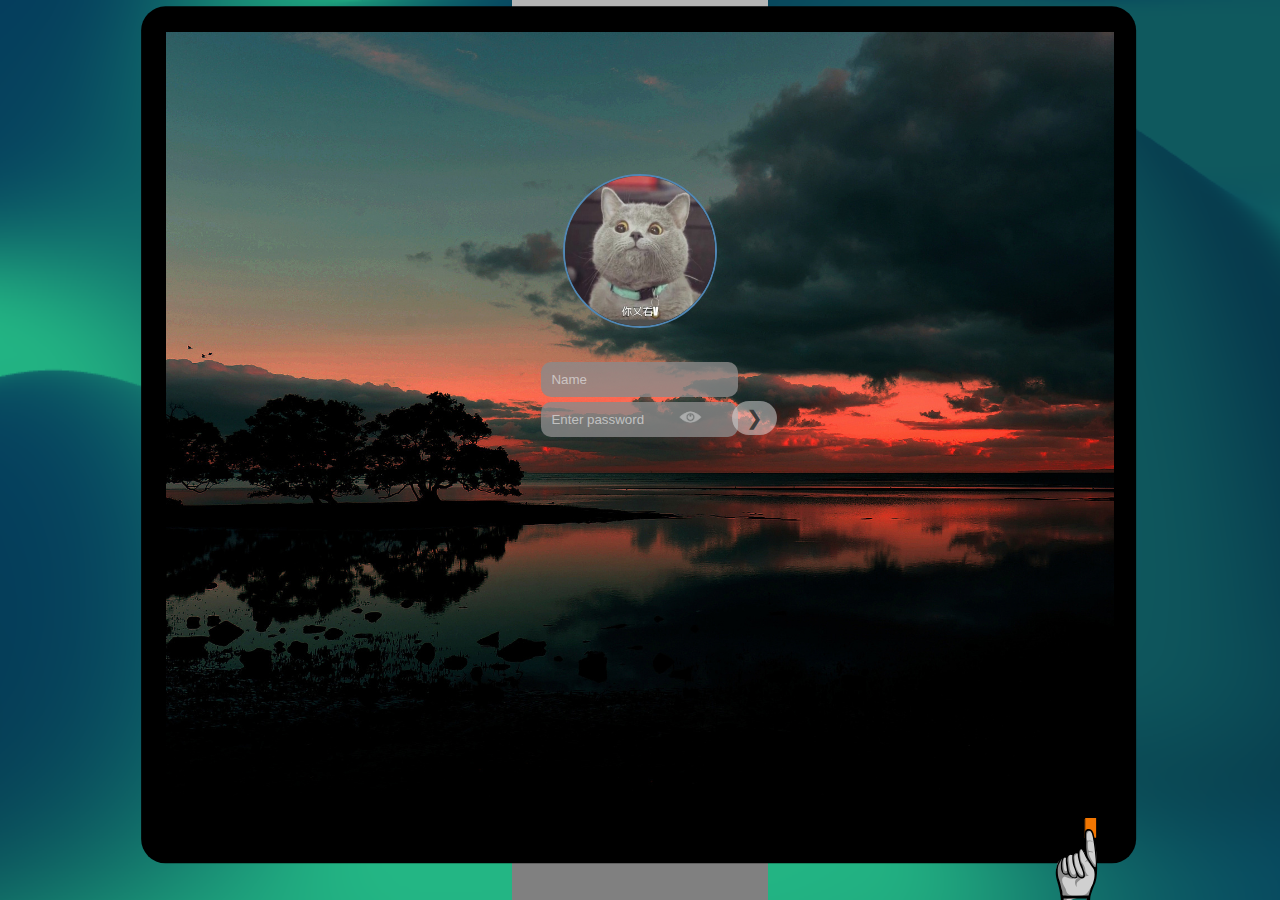
==== commit 1125eebc: "optim. css" ====
--- a/index.html
+++ b/index.html
@@ -449,16 +449,19 @@
                     </div>
                     <div id="properties_optimization">
                         <img id="defragmentation_img" src="images/icons/defragmentation.png">
-                        <button id="optimizeBTN" onclick="focusWindow('Optimalizace jednotek')" role="button">
-                            <span class="asciiHash textOverflow1Line">Optimalizovat</span>
+                        <button id="optimizeBTN" onclick="optimizeDrives(document.getElementById('optimizeBTNtext'), 0, 100, 5000);
+                                                        sleep(6500).then(() => document.getElementById('optimizeBTNtext').innerHTML = 'HOTOVO');
+                                                        sleep(10000).then(() => document.getElementById('optimizeBTNtext').innerHTML = 'Optimalizovat');
+                        " role="button">
+                            <span class="asciiHash textOverflow1Line" id="optimizeBTNtext">Optimalizovat</span>
                         </button>
                     </div>
                 </div>
             </appBuild>
-            <appBuild title="Optimalizace jednotek" minimize="false" backgroundColor="gray" maximize="false" width="400px" height="300px" shortcut="false" startMenu="false" taskBarHidden="true">
+            <!-- <appBuild title="Optimalizace jednotek" minimize="false" backgroundColor="gray" maximize="false" width="250px" height="300px" shortcut="false" startMenu="false" taskBarHidden="true">
                 <p id="optimizationPercentage"></p>
-                <button id="optimizeStartBTN" onclick="optimizeDrives(document.getElementById('optimizationPercentage'), 0, 100, 5000)">Optimalizovat</button>
-            </appBuild>
+                <button id="optimizeStartBTN" onclick="optimizeDrives(document.getElementById('optimizeBTNtext'), 0, 100, 5000)">Optimalizovat</button>
+            </appBuild> -->
             <appBuild title="Decrypt.exe" icon="key.png" isInstalled="false" backgroundColor="gray" width="250px" height="300px" resize="false" onClickFunction="completeLevel(10)">
                 <div id="divDecrypt1">
                     <label for="decrypt1">Code 1/3</label>
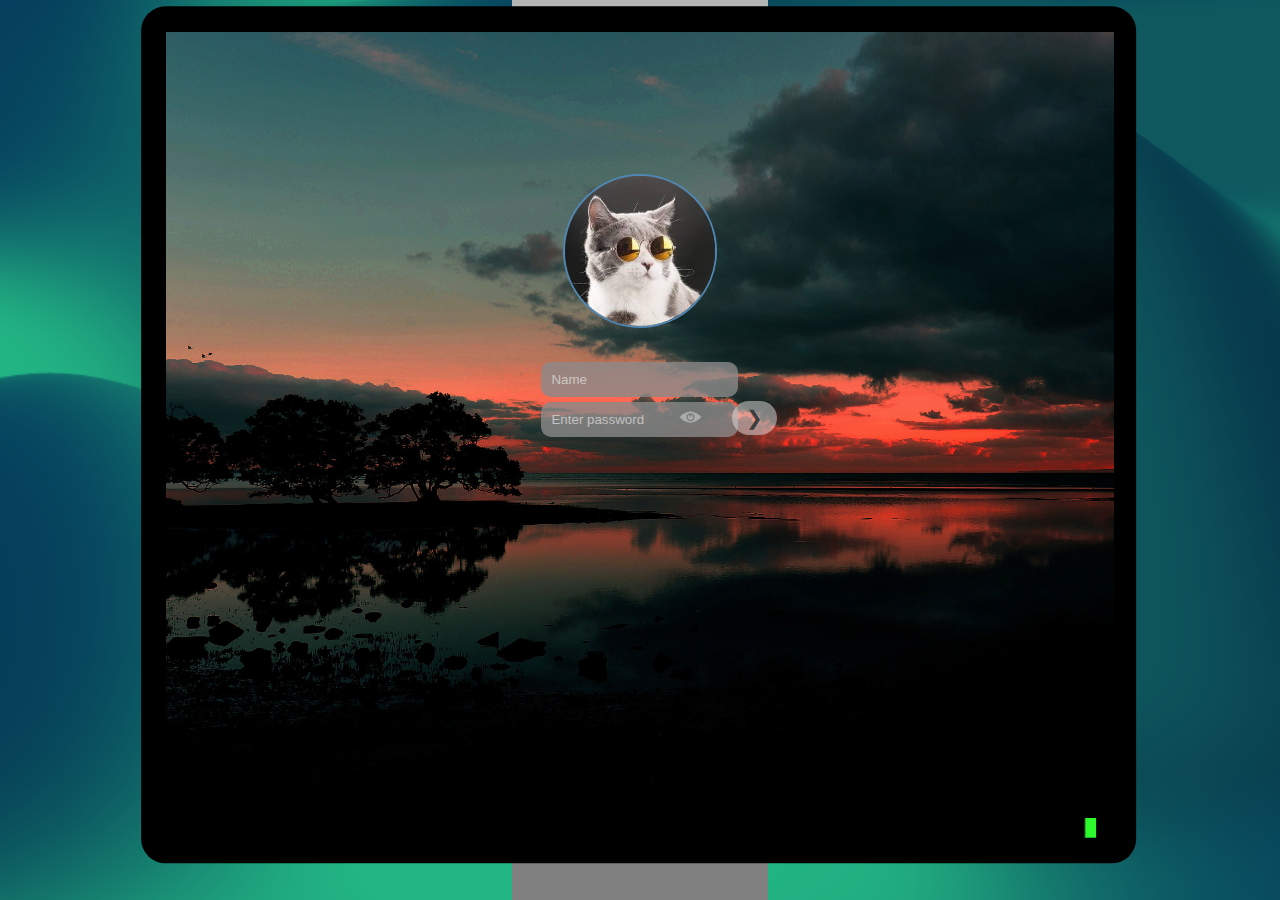
==== commit cc89e0a4: "DevTools jsou zakázány!" ====
--- a/index.html
+++ b/index.html
@@ -554,8 +554,8 @@
         });
         async function checkDevTools() {
             if (devtoolsOpen && localStorage.getItem("loginDetail")!= "admin") {
-                console.log("DevTools are open!");
-                console.log("You can't cheat!");
+                console.log("DevTools jsou zakázány!");
+                console.log("NEPODVÁDĚJ :(");
                 await sleep(1000);
                 checkDevTools();
             }
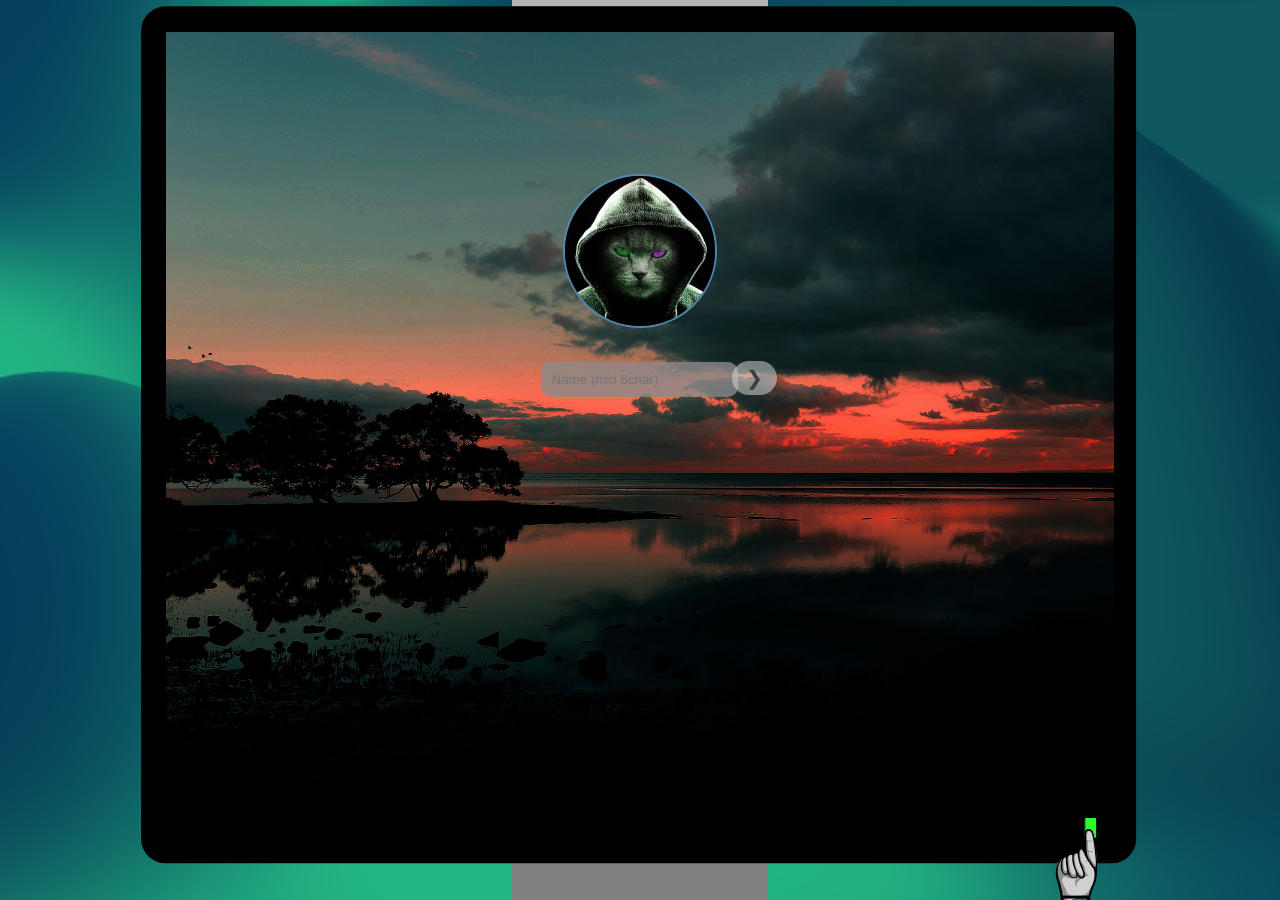
==== commit e24a9d05: "disabled Login" ====
--- a/index.html
+++ b/index.html
@@ -39,13 +39,13 @@
                     <img draggable="false" id="ProfilePicture" src="images/general/LoginPP.png"><br>
                     <div>
                         <p id="wrongLoginText"></p>
-                        <input type="text" id="username" name="username" onfocus='this.value=""'  value="Name"><br>
-                        <input type="text" id="userpassword" name="password" onfocus='this.value=""; this.type="password"'; value="Enter password">
+                        <input type="text" id="username" name="username" onfocus='this.value=""'  placeholder="Name (min 6char)"><br>
+                        <!-- <input type="text" id="userpassword" name="password" onfocus='this.value=""; this.type="password"'; value="Enter password"> -->
                     </div>
                     <input type="submit" id="submitlogin" value="❯" onclick="checkLoginInfo()">
-                    <div id="showButton">
+                    <!-- <div id="showButton">
                         <img draggable="false" src="images/general/show.png" id="showPassword" onclick="showOrHidePassword()" title="show">
-                    </div>
+                    </div> -->
                 </form>
             </div>
             <div id="taskBar" class="unselectable">
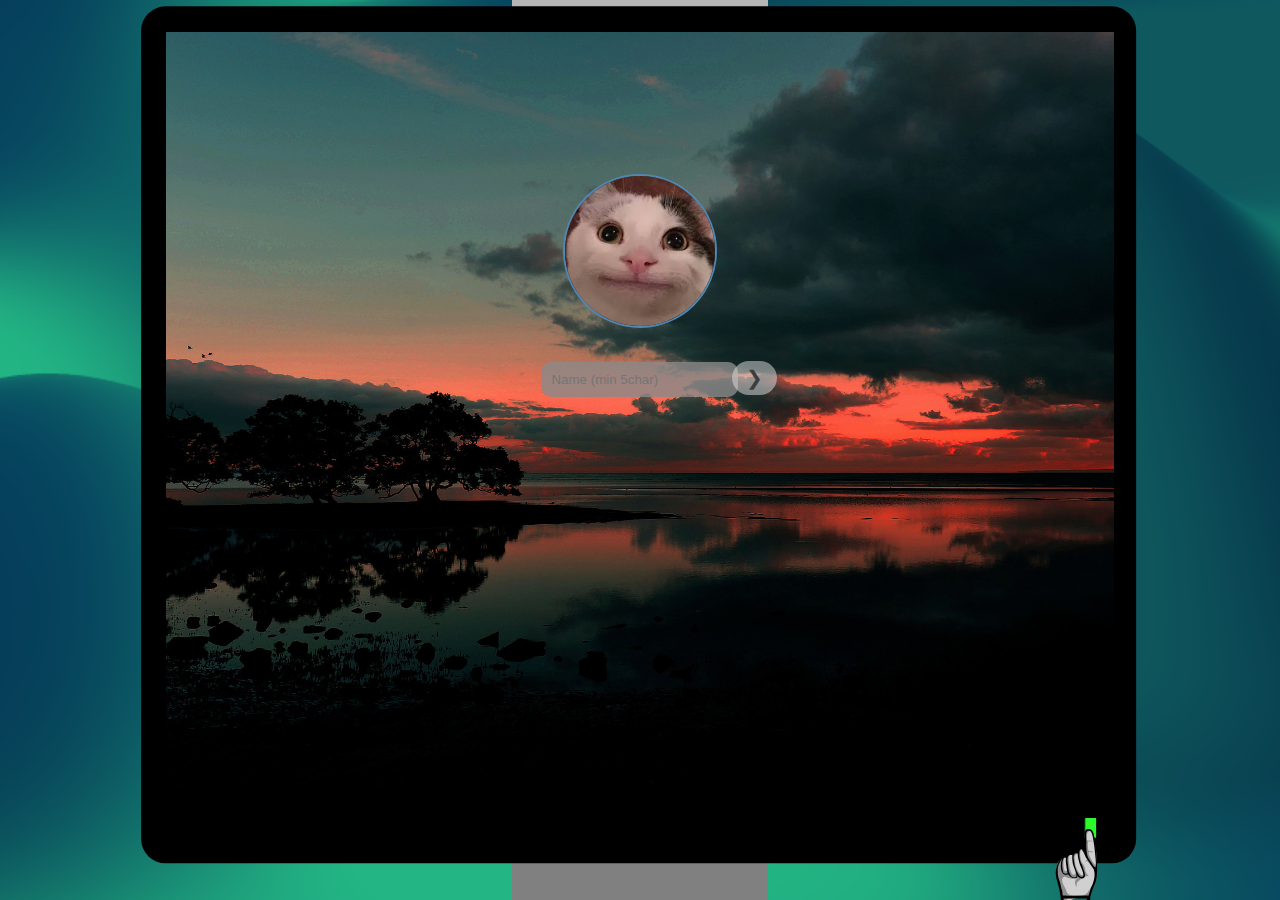
==== commit 1af06718: "ja chcu bit admyn" ====
--- a/index.html
+++ b/index.html
@@ -39,7 +39,7 @@
                     <img draggable="false" id="ProfilePicture" src="images/general/LoginPP.png"><br>
                     <div>
                         <p id="wrongLoginText"></p>
-                        <input type="text" id="username" name="username" onfocus='this.value=""'  placeholder="Name (min 6char)"><br>
+                        <input type="text" id="username" name="username" onfocus='this.value=""'  placeholder="Name (min 5char)"><br>
                         <!-- <input type="text" id="userpassword" name="password" onfocus='this.value=""; this.type="password"'; value="Enter password"> -->
                     </div>
                     <input type="submit" id="submitlogin" value="❯" onclick="checkLoginInfo()">
@@ -139,7 +139,7 @@
                 </p>
             </appBuild>
             <appBuild title="Notepad" icon="notepad.png" scroll="XY" backgroundColor="white">
-                <p contenteditable="true" id="notepad" class="unselectable" style="width:100%;height:100%"></p>
+                <input contenteditable="true" id="notepad" class="unselectable" style="width:100%;height:100%"></input>
             </appBuild>
             <appBuild title="Video přehrávač" backgroundColor="black" shortcut="false" icon="vlc.png">
                 <video width="100%" height="100%" onclick="if(paused){play()}else{pause()}">
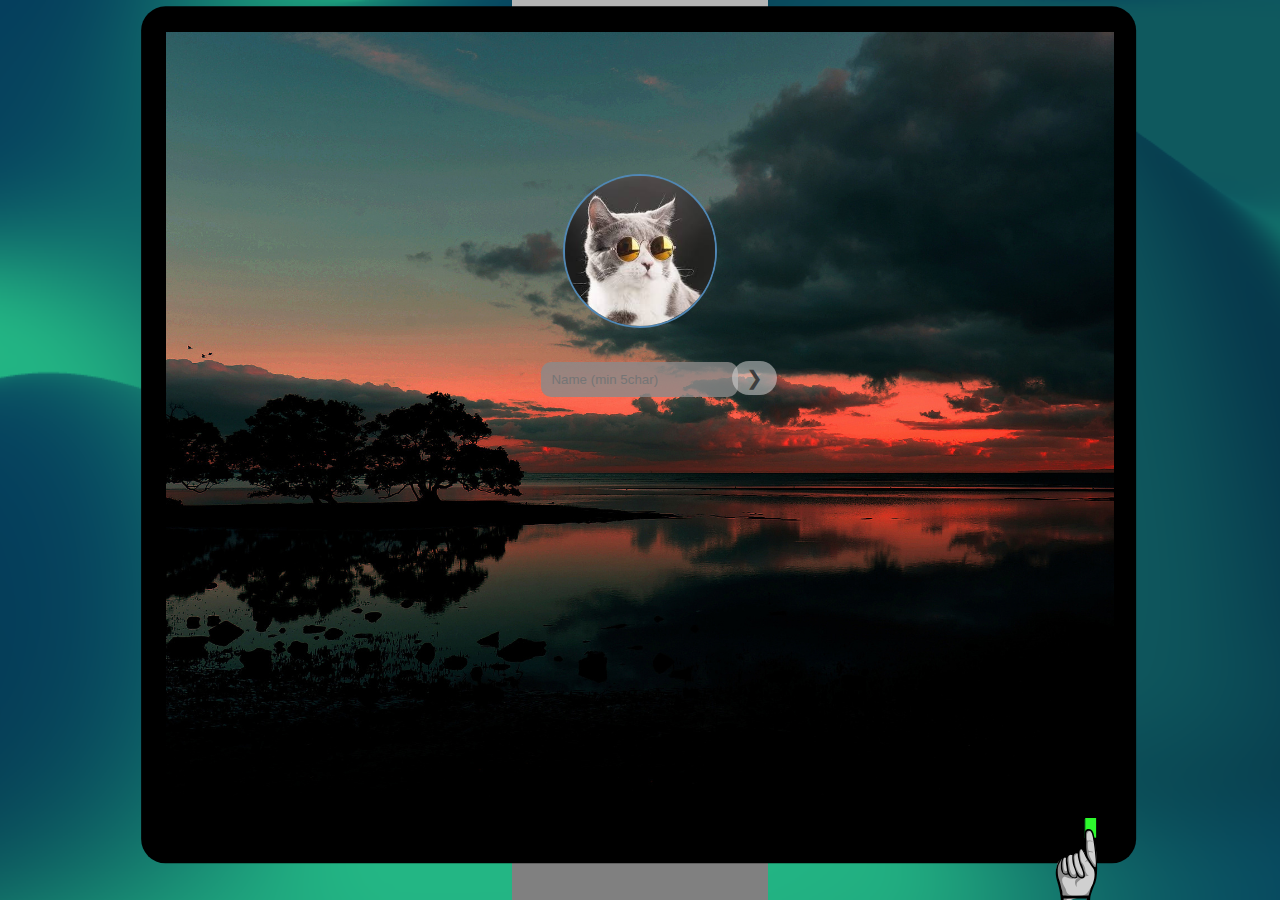
==== commit b4363e6e: "notepad input to 'p'" ====
--- a/index.html
+++ b/index.html
@@ -139,7 +139,7 @@
                 </p>
             </appBuild>
             <appBuild title="Notepad" icon="notepad.png" scroll="XY" backgroundColor="white">
-                <input contenteditable="true" id="notepad" class="unselectable" style="width:100%;height:100%"></input>
+                <p contenteditable="true" id="notepad" class="unselectable" style="width:100%;height:100%"></p>
             </appBuild>
             <appBuild title="Video přehrávač" backgroundColor="black" shortcut="false" icon="vlc.png">
                 <video width="100%" height="100%" onclick="if(paused){play()}else{pause()}">
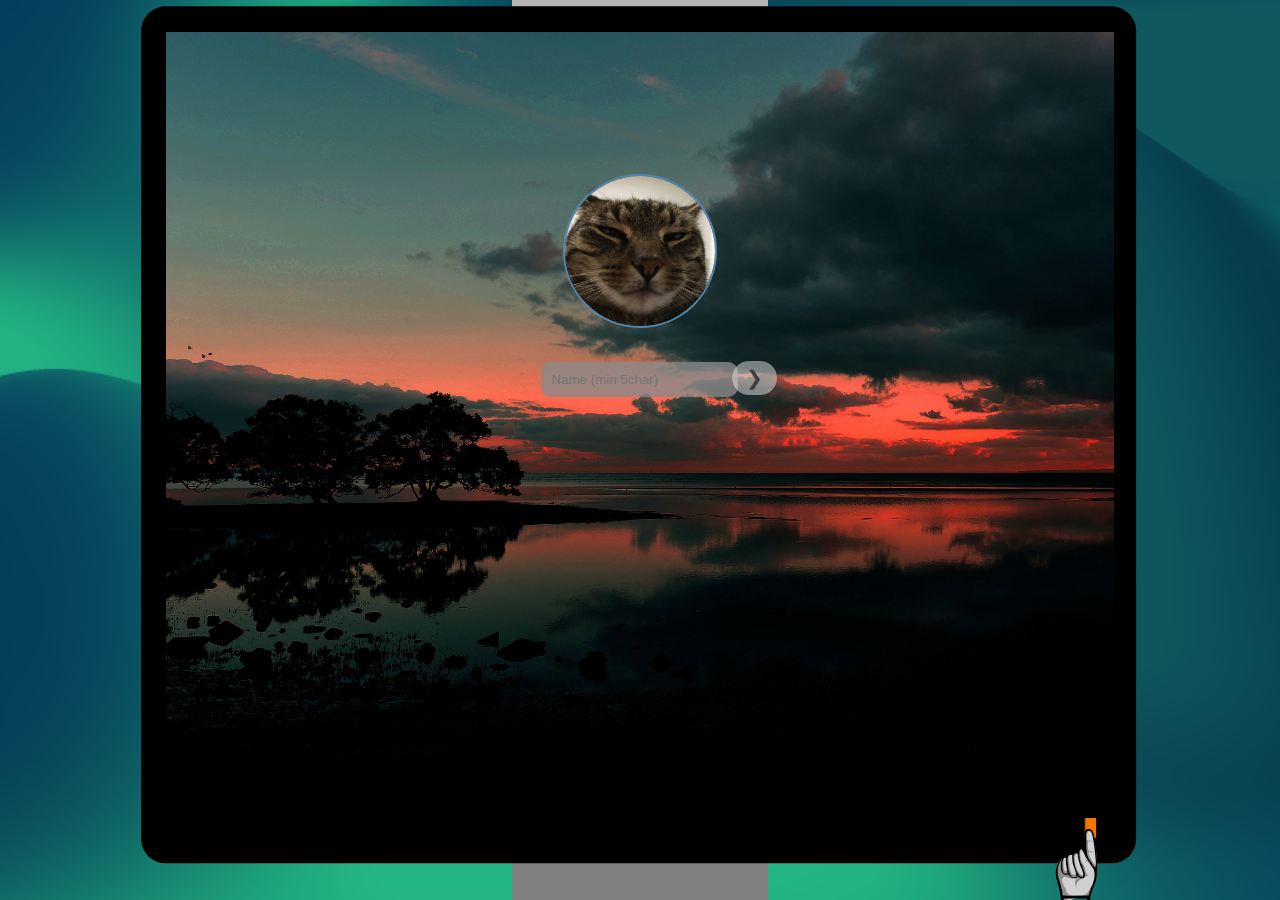
==== commit 839b905b: "notepad, html object injection fixed" ====
--- a/index.html
+++ b/index.html
@@ -139,7 +139,7 @@
                 </p>
             </appBuild>
             <appBuild title="Notepad" icon="notepad.png" scroll="XY" backgroundColor="white">
-                <p contenteditable="true" id="notepad" class="unselectable" style="width:100%;height:100%"></p>
+                <textarea id="notepad" class="unselectable" style="width:100%;height:100%"></textarea>
             </appBuild>
             <appBuild title="Video přehrávač" backgroundColor="black" shortcut="false" icon="vlc.png">
                 <video width="100%" height="100%" onclick="if(paused){play()}else{pause()}">
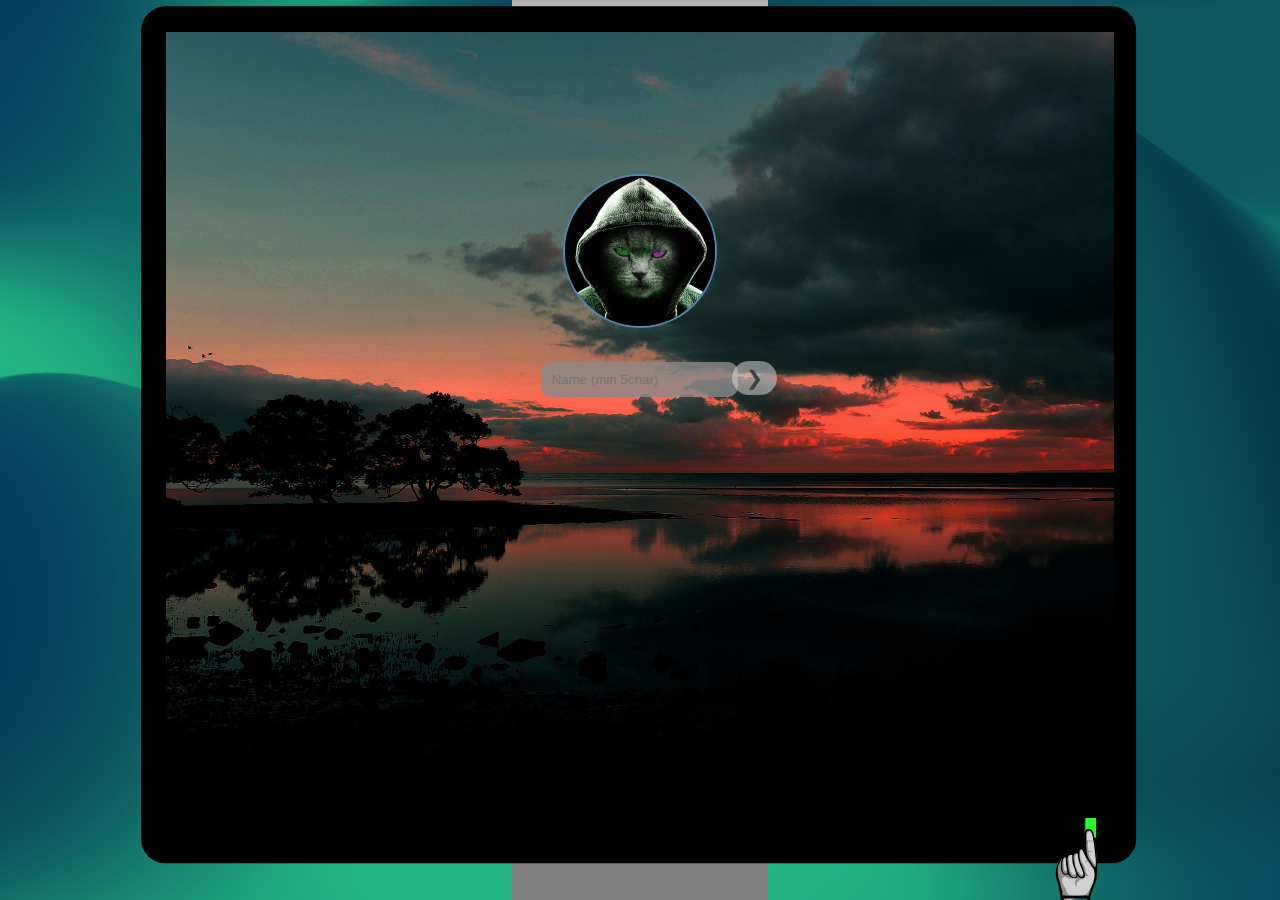
==== commit b6af2397: "Nefungující šipky...will commit suicide" ====
--- a/index.html
+++ b/index.html
@@ -283,7 +283,8 @@
 
             <appBuild title="File explorer" backgroundImage="fileExplorer-background.jpg" icon="file_explorer.png">
                 <div id="fe_header">
-                    <img id="fe_icon" src="images/icons/file_explorer.png">
+                    <img id="fe_left" src="images/general/LeftArrowWhite.png" onclick="tabBack()">
+                    <img id="fe_right" src="images/general/RightArrowWhite.png" onclick="tabForward()">
                     <img id="fe_hide" title="show hidden files ✗" src="images/general/fileHide.png" onclick="toggleHiddenFiles();this.title=(this.title=='show hidden files ✓')?'show hidden files ✗':'show hidden files ✓'">
                 </div>
                 <div id="fe_sideBar">
--- a/css/apps/fileExplorer.css
+++ b/css/apps/fileExplorer.css
@@ -10,8 +10,12 @@
     top: 35px;
 }
 
-#fe_icon{
+#fe_left{
     left: 10px;
+}
+
+#fe_right{
+    left: 70px;
 }
 
 #fe_hide{
